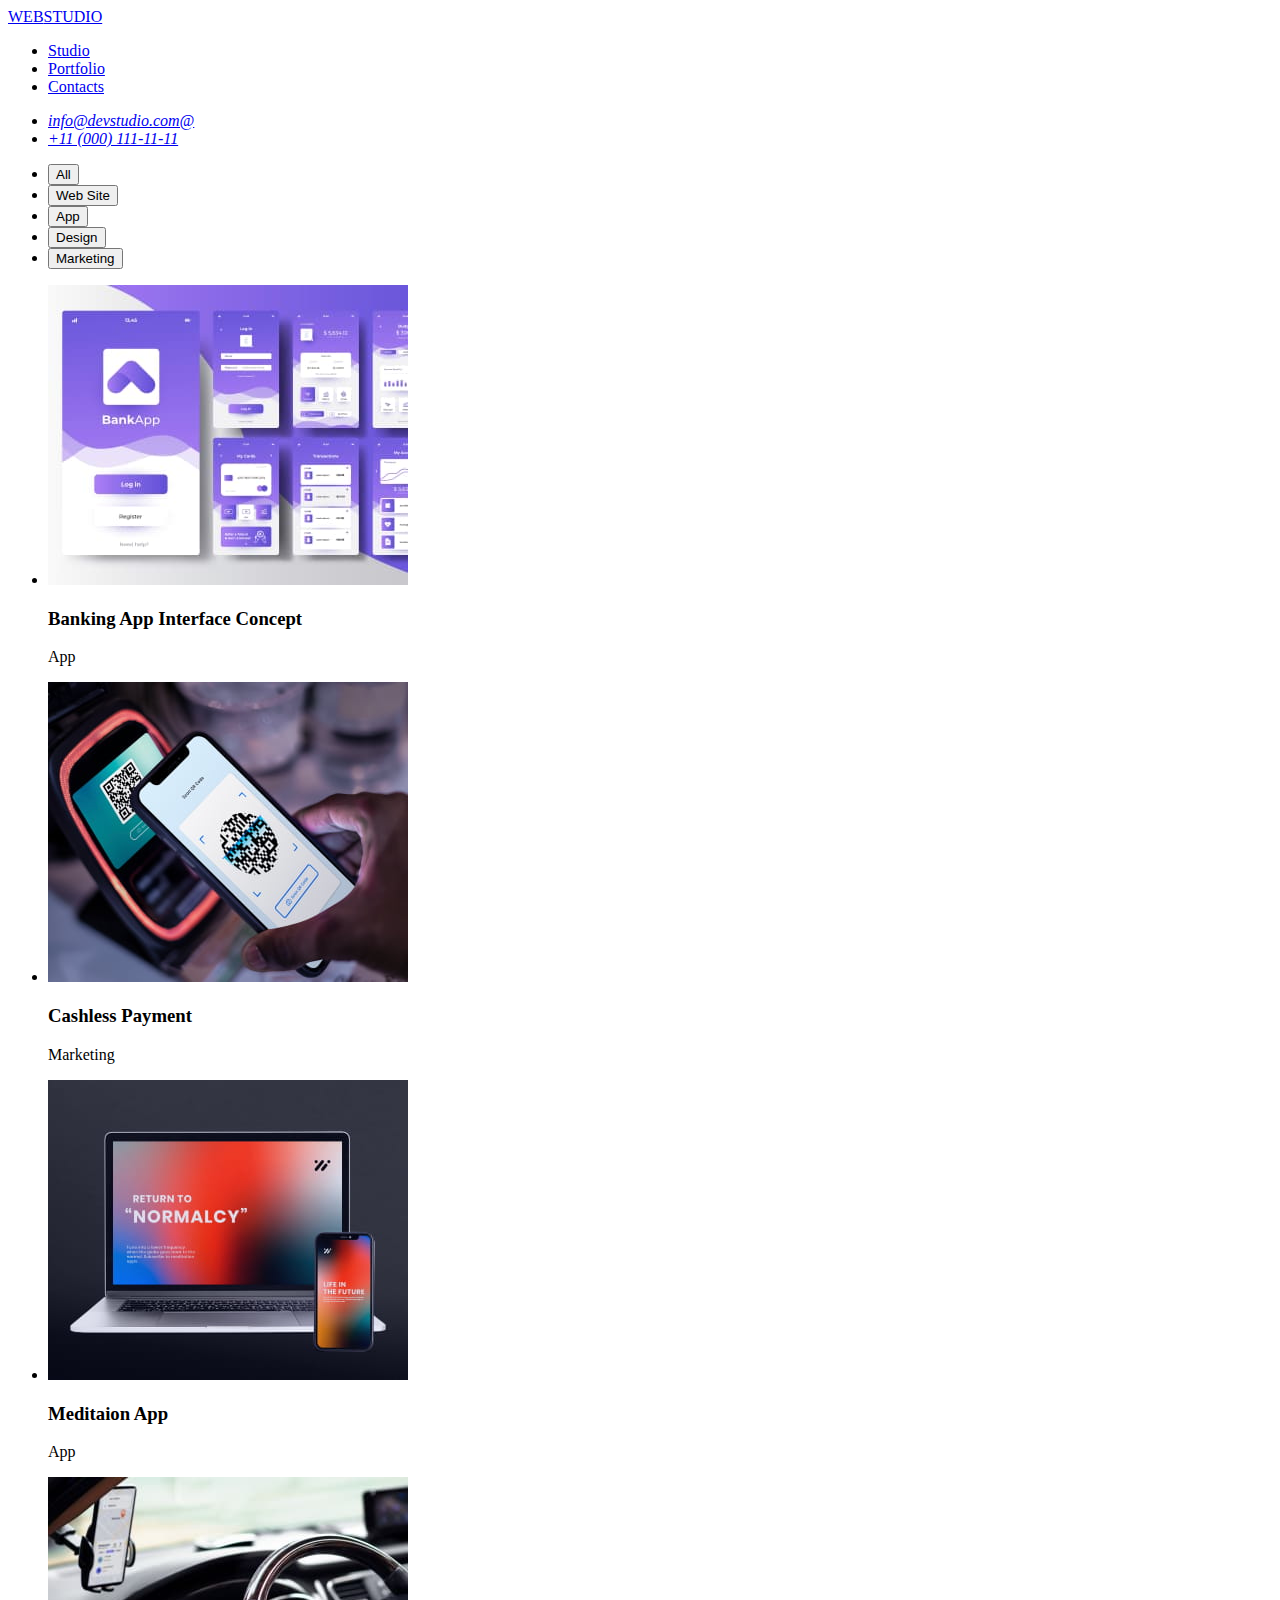
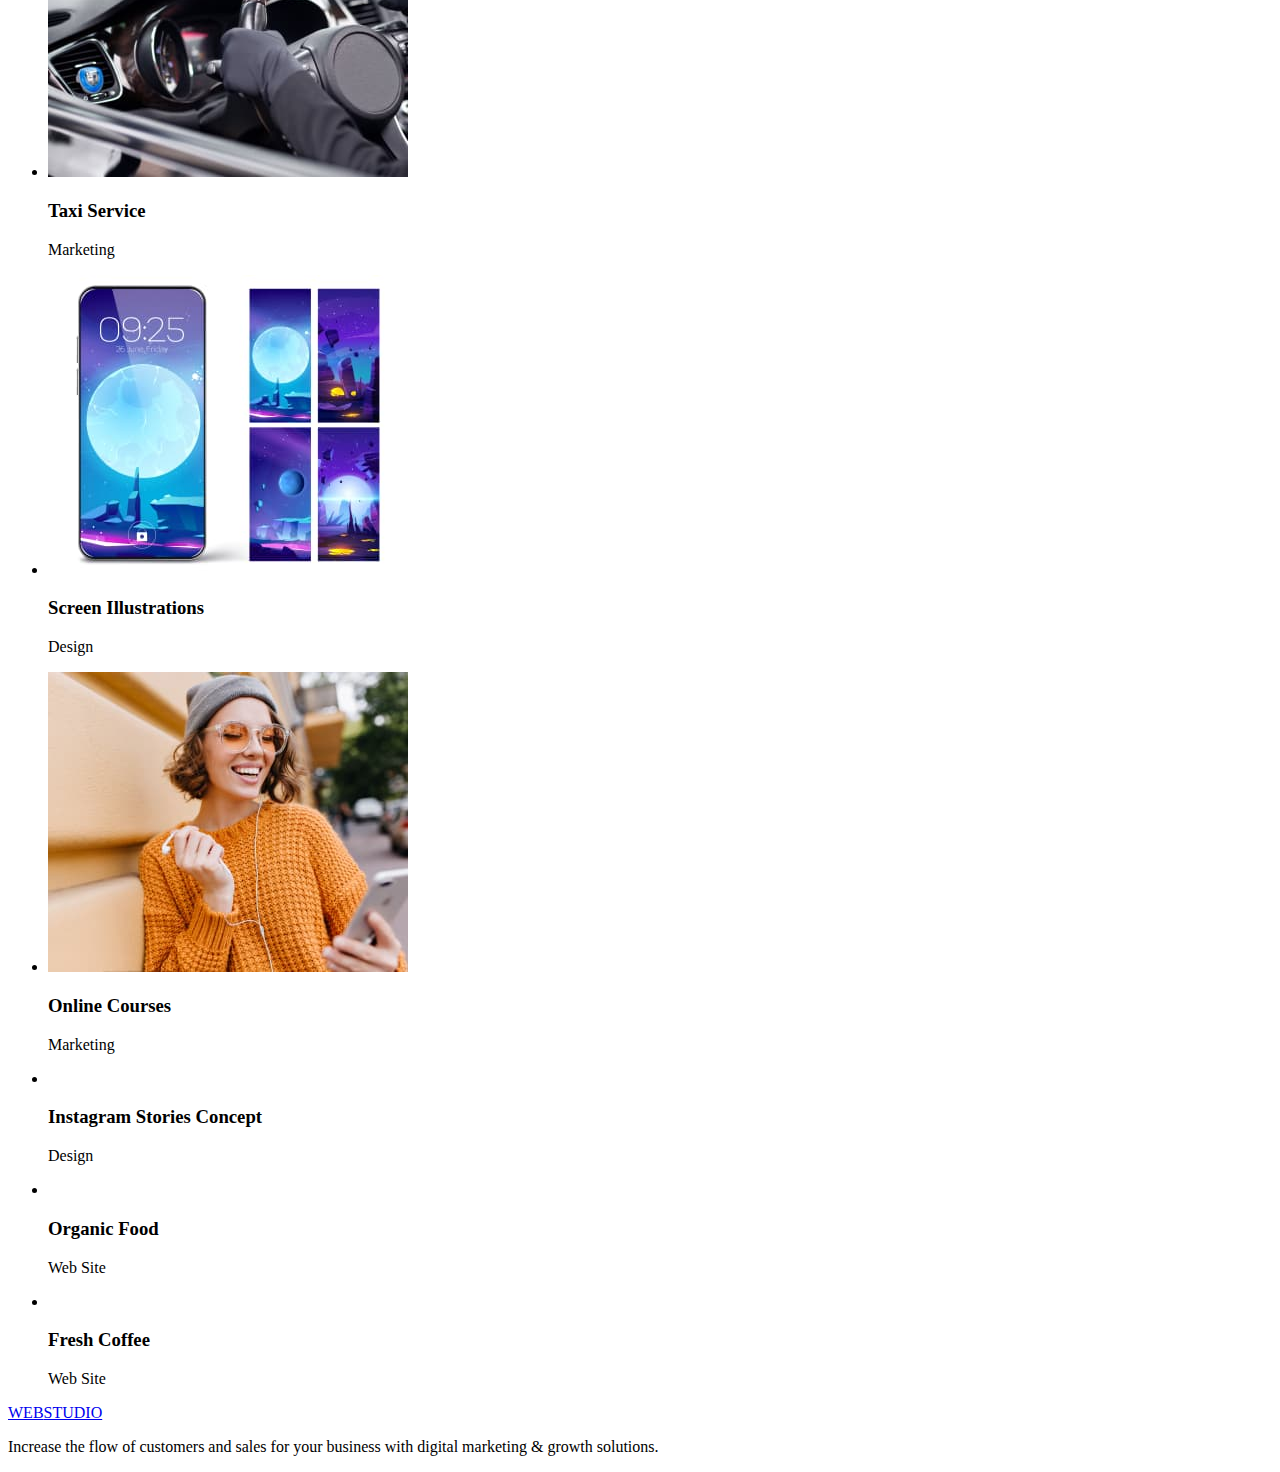
==== portfolio.html @ d79dc253 "Create portfolio.html" ====
<!DOCTYPE html>
<html lang="en">
<head>
    <meta charset="UTF-8">
    <meta http-equiv="X-UA-Compatible" content="IE=edge">
    <meta name="viewport" content="width=device-width, initial-scale=1.0">
    <title>Portfolio</title>
</head>
<body>
    <header>
        <a href="./index.html"><span>WEB</span>STUDIO</a>
        <nav>
          <ul>
            <li>
              <a href="#">Studio</a>
            </li>
            <li>
              <a href="#">Portfolio</a>
            </li>
            <li>
              <a href="#">Contacts</a>
            </li>
          </ul>
        </nav>
        <address>
          <ul>
            <li>
              <a href="mailto:info@devstudio.com@">info@devstudio.com@</a>
            </li>
            <li>
              <a href="tel:110001111111">+11 (000) 111-11-11</a>
            </li>
          </ul>
        </address>
    </header>
    <!--Section-btn-Active-->
    <section>
        <h1 hidden>Filter btn Active</h1>
        <ul>
            <li>
                <button type="button">All</button>
            </li>
            <li>
                <button type="button">Web Site</button>   
            </li>
            <li>
                <button type="button">App</button>
            </li>
            <li>
                <button type="button">Design</button>
            </li>
            <li>
                <button type="button">Marketing</button>
            </li>
        </ul>
    </section>
    <!--Section-Rows-img-->
    <section>
        <ul>
            <li>
                <img src="./images/rows-img/banking-app.jpg" alt="">
                <h3>Banking App Interface Concept</h3>
                <p>App</p>
            </li>
            <li>
                <img src="./images/rows-img/cashless-payment.jpg" alt="">
                <h3>Cashless Payment</h3>
                <p>Marketing</p>
            </li>
            <li>
                <img src="./images/rows-img/meditaion-app.jpg" alt="">
                <h3>Meditaion App</h3>
                <p>App</p>
            </li>
            <li>
                <img src="./images/rows-img/taxi-service.jpg" alt="">
                <h3>Taxi Service</h3>
                <p>Marketing</p>
            </li>
            <li>
                <img src="./images/rows-img/screen-illustrations.jpg" alt="">
                <h3>Screen Illustrations</h3>
                <p>Design</p>
            </li>
            <li>
                <img src="./images/rows-img/online-courses.jpg" alt="">
                <h3>Online Courses</h3>
                <p>Marketing</p>
            </li>
            <li>
                <img src="" alt="">
                <h3>Instagram Stories Concept</h3>
                <p>Design</p>
            </li>
            <li>
                <img src="" alt="">
                <h3>Organic Food</h3>
                <p>Web Site</p>
            </li>
            <li>
                <img src="" alt="">
                <h3>Fresh Coffee</h3>
                <p>Web Site</p>
            </li>
        </ul>
    </section>
    <footer>
        <a href="#"><span>WEB</span>STUDIO</a>
        <p>Increase the flow of customers and sales for your business with digital marketing & growth solutions.  </p>
    </footer>
</body>
</html>
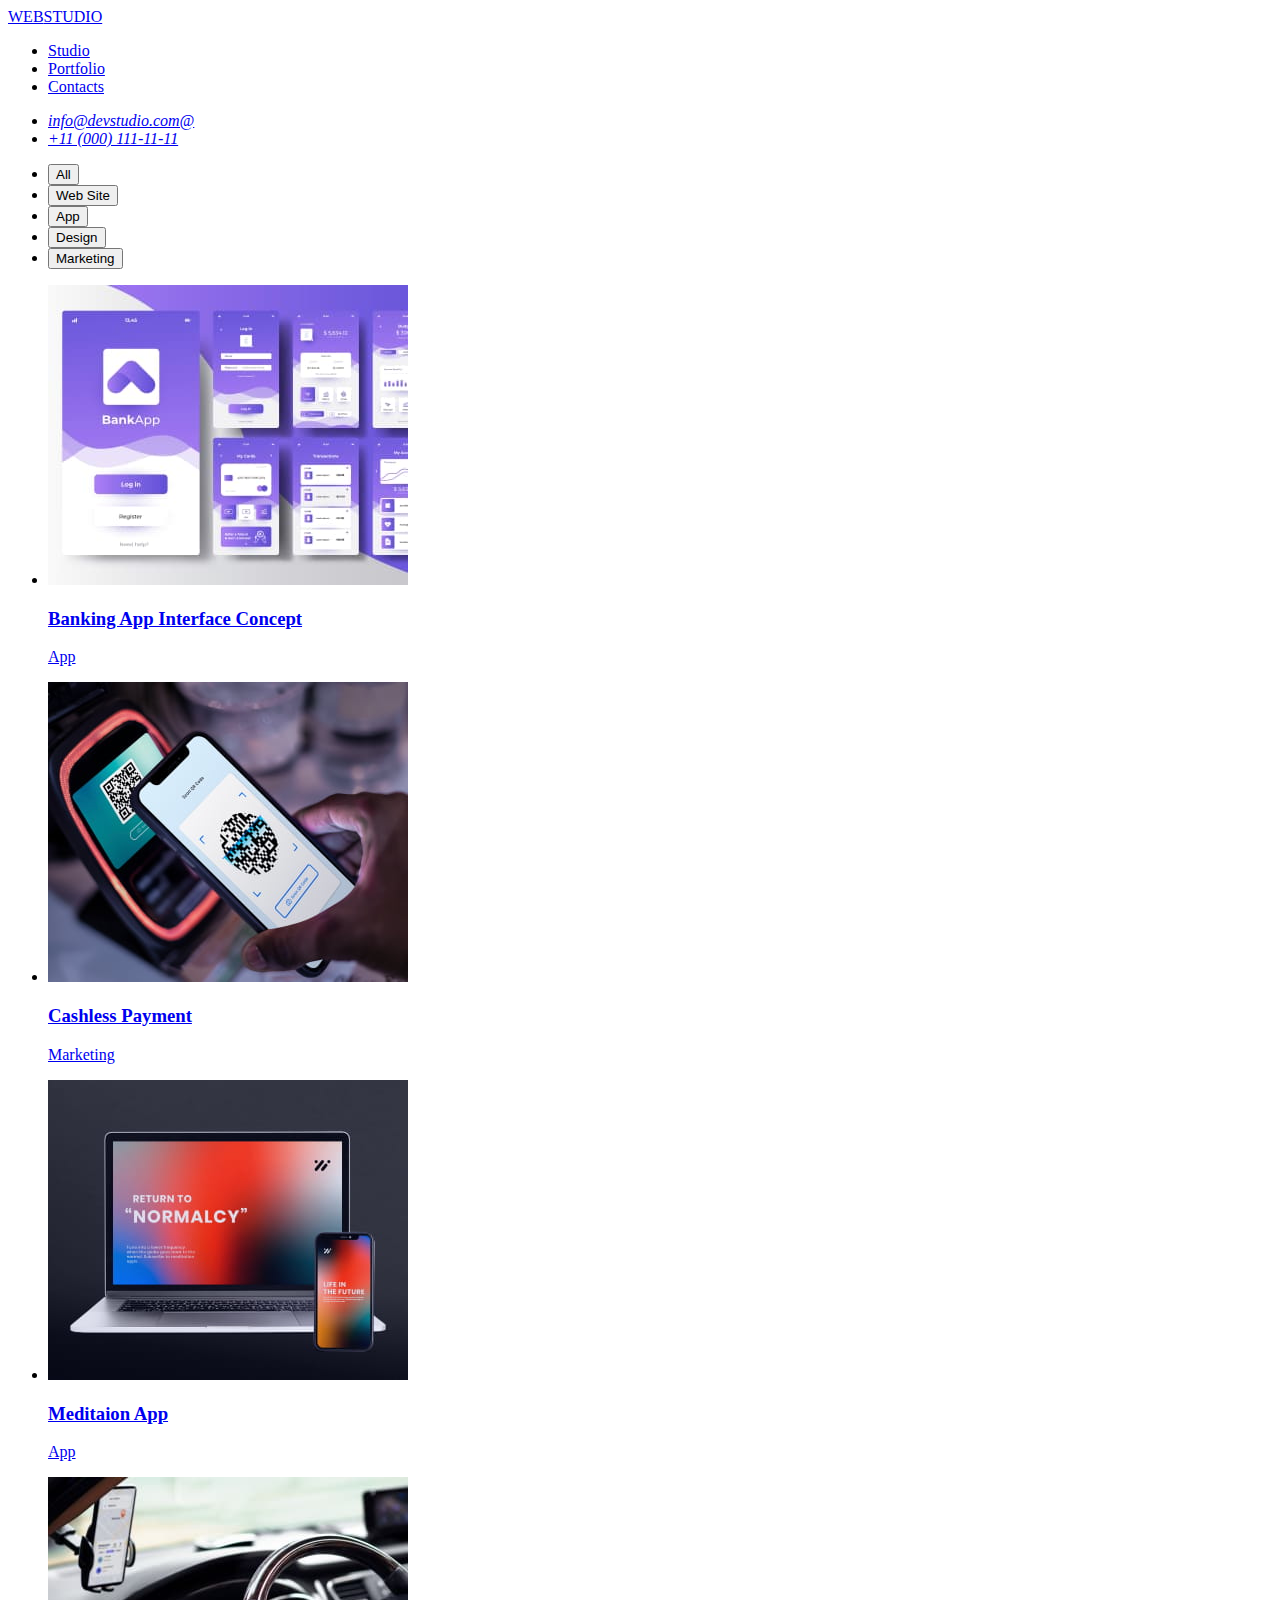
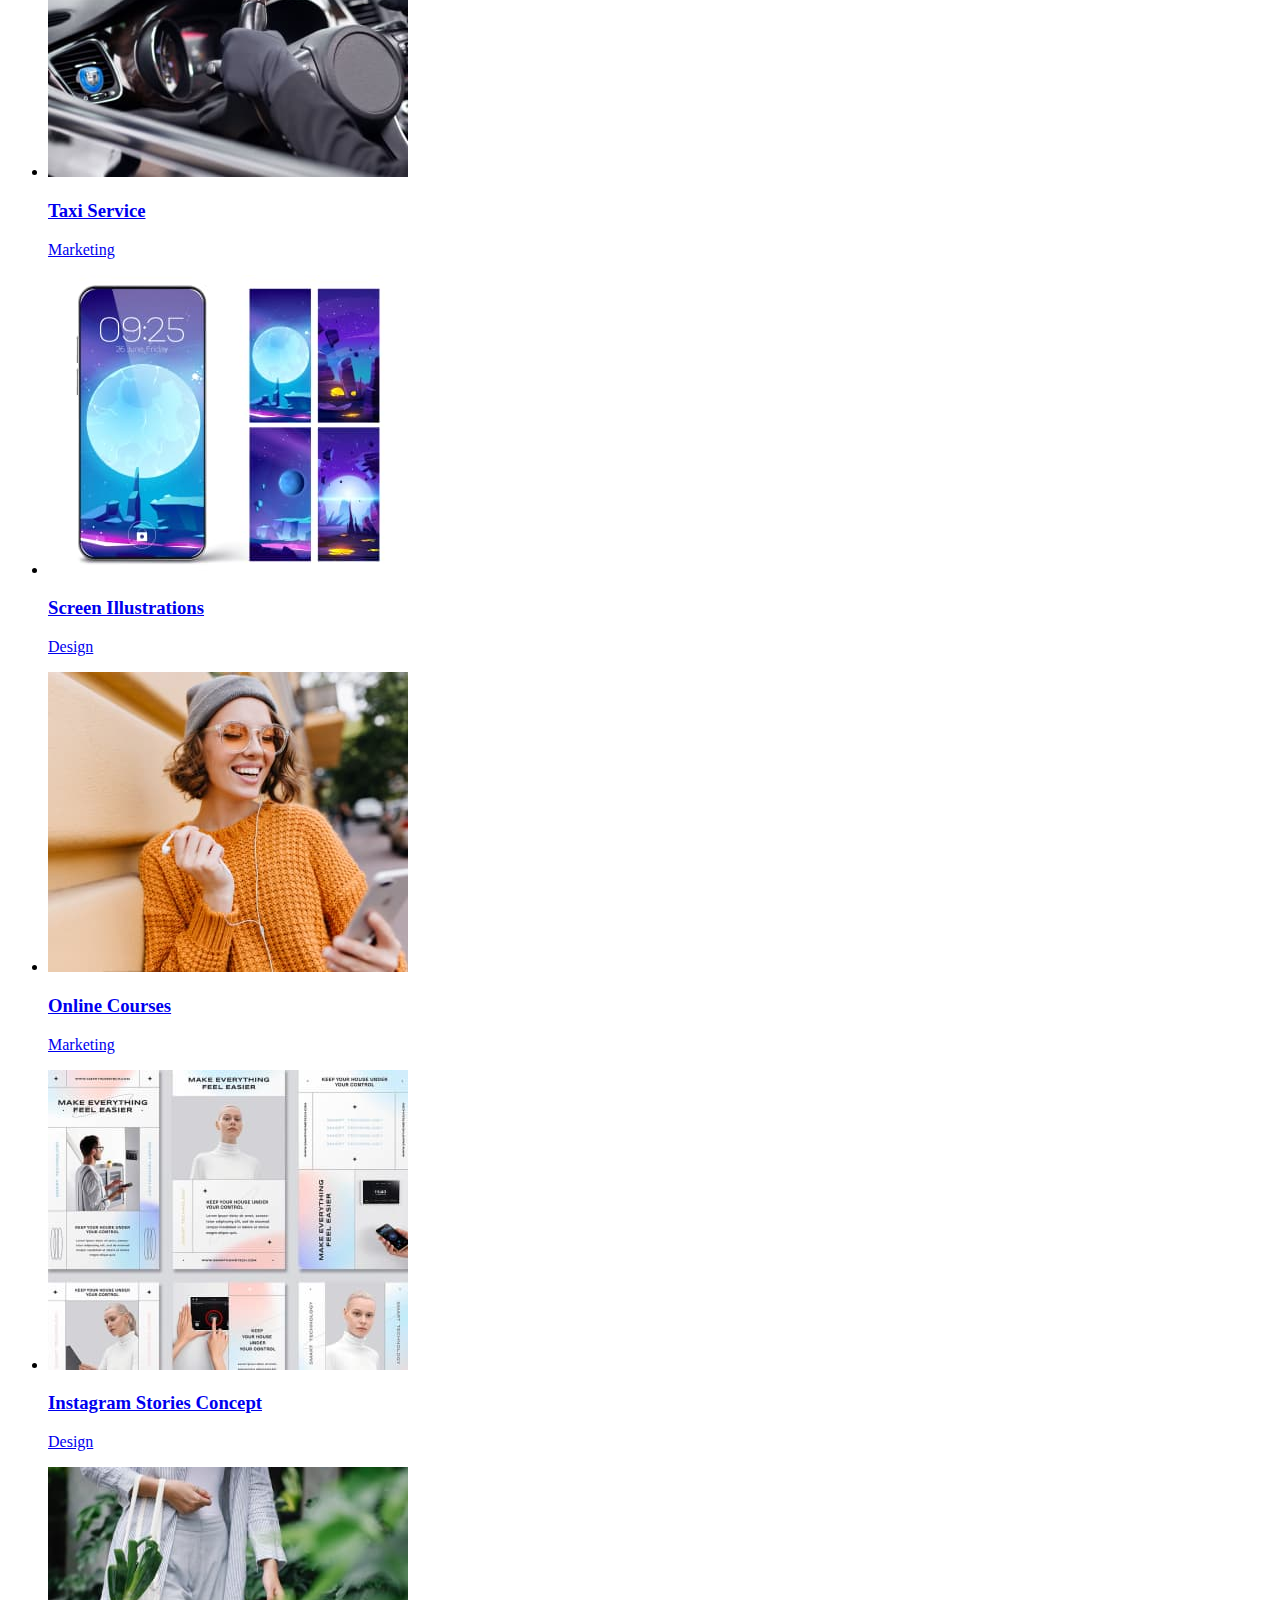
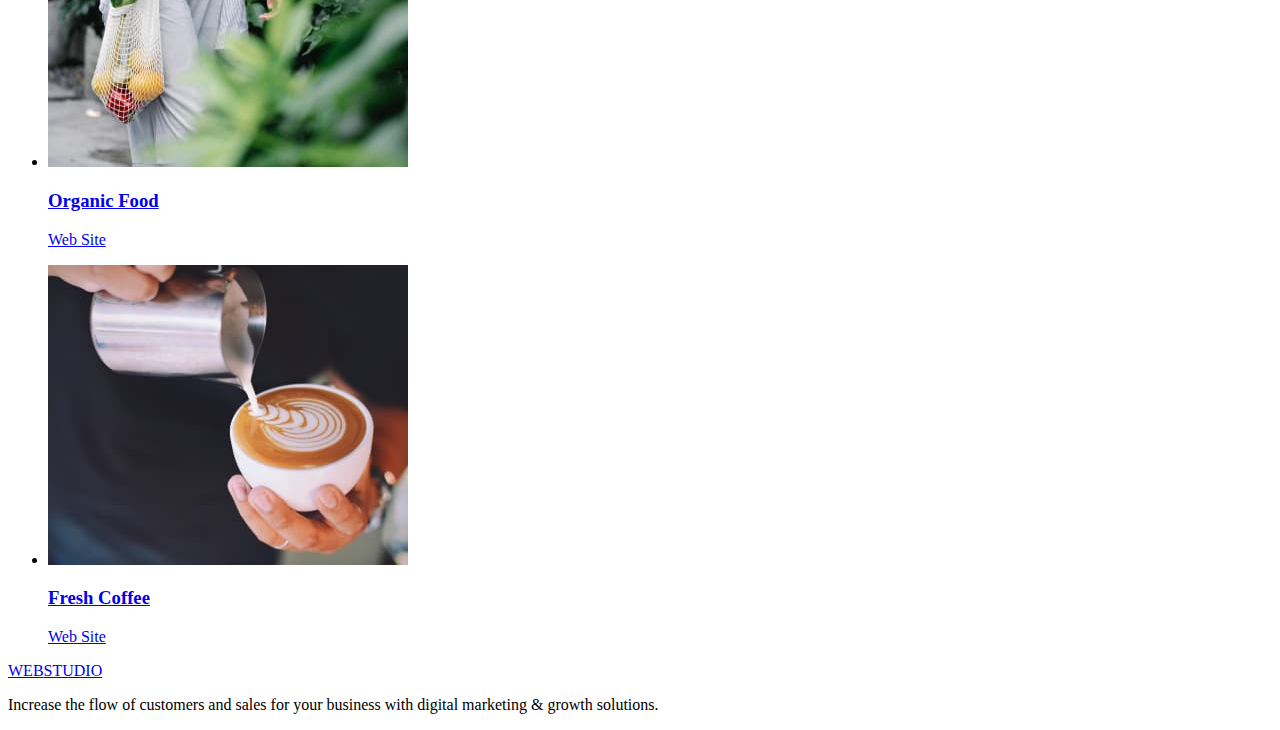
==== commit 557396b4: "portfolio update" ====
--- a/portfolio.html
+++ b/portfolio.html
@@ -58,49 +58,67 @@
     <section>
         <ul>
             <li>
-                <img src="./images/rows-img/banking-app.jpg" alt="">
-                <h3>Banking App Interface Concept</h3>
-                <p>App</p>
+                <a href="#">
+                    <img src="./images/rows-img/banking-app.jpg" alt="">
+                    <h3>Banking App Interface Concept</h3>
+                    <p>App</p>
+                </a>
             </li>
             <li>
-                <img src="./images/rows-img/cashless-payment.jpg" alt="">
-                <h3>Cashless Payment</h3>
-                <p>Marketing</p>
+                <a href="#">
+                    <img src="./images/rows-img/cashless-payment.jpg" alt="">
+                    <h3>Cashless Payment</h3>
+                    <p>Marketing</p>
+                </a>
             </li>
             <li>
-                <img src="./images/rows-img/meditaion-app.jpg" alt="">
-                <h3>Meditaion App</h3>
-                <p>App</p>
+                <a href="#">
+                    <img src="./images/rows-img/meditaion-app.jpg" alt="">
+                    <h3>Meditaion App</h3>
+                    <p>App</p>
+                </a>
             </li>
             <li>
-                <img src="./images/rows-img/taxi-service.jpg" alt="">
-                <h3>Taxi Service</h3>
-                <p>Marketing</p>
+                <a href="#">
+                    <img src="./images/rows-img/taxi-service.jpg" alt="">
+                    <h3>Taxi Service</h3>
+                    <p>Marketing</p>
+                </a>
             </li>
             <li>
-                <img src="./images/rows-img/screen-illustrations.jpg" alt="">
-                <h3>Screen Illustrations</h3>
-                <p>Design</p>
+                <a href="#">
+                    <img src="./images/rows-img/screen-illustrations.jpg" alt="">
+                    <h3>Screen Illustrations</h3>
+                    <p>Design</p>
+                </a>
             </li>
             <li>
-                <img src="./images/rows-img/online-courses.jpg" alt="">
-                <h3>Online Courses</h3>
-                <p>Marketing</p>
+                <a href="#">
+                    <img src="./images/rows-img/online-courses.jpg" alt="">
+                    <h3>Online Courses</h3>
+                    <p>Marketing</p>
+                </a>
             </li>
             <li>
-                <img src="" alt="">
-                <h3>Instagram Stories Concept</h3>
-                <p>Design</p>
+                <a href="#">
+                    <img src="./images/rows-img/instagram-stories.jpg" alt="">
+                    <h3>Instagram Stories Concept</h3>
+                    <p>Design</p>
+                </a>
             </li>
             <li>
-                <img src="" alt="">
-                <h3>Organic Food</h3>
-                <p>Web Site</p>
+                <a href="#">
+                    <img src="./images/rows-img/organic-food.jpg" alt="">
+                    <h3>Organic Food</h3>
+                    <p>Web Site</p>
+                </a>
             </li>
             <li>
-                <img src="" alt="">
-                <h3>Fresh Coffee</h3>
-                <p>Web Site</p>
+                <a href="#">
+                    <img src="./images/rows-img/fresh-coffee.jpg" alt="">
+                    <h3>Fresh Coffee</h3>
+                    <p>Web Site</p>
+                </a>
             </li>
         </ul>
     </section>
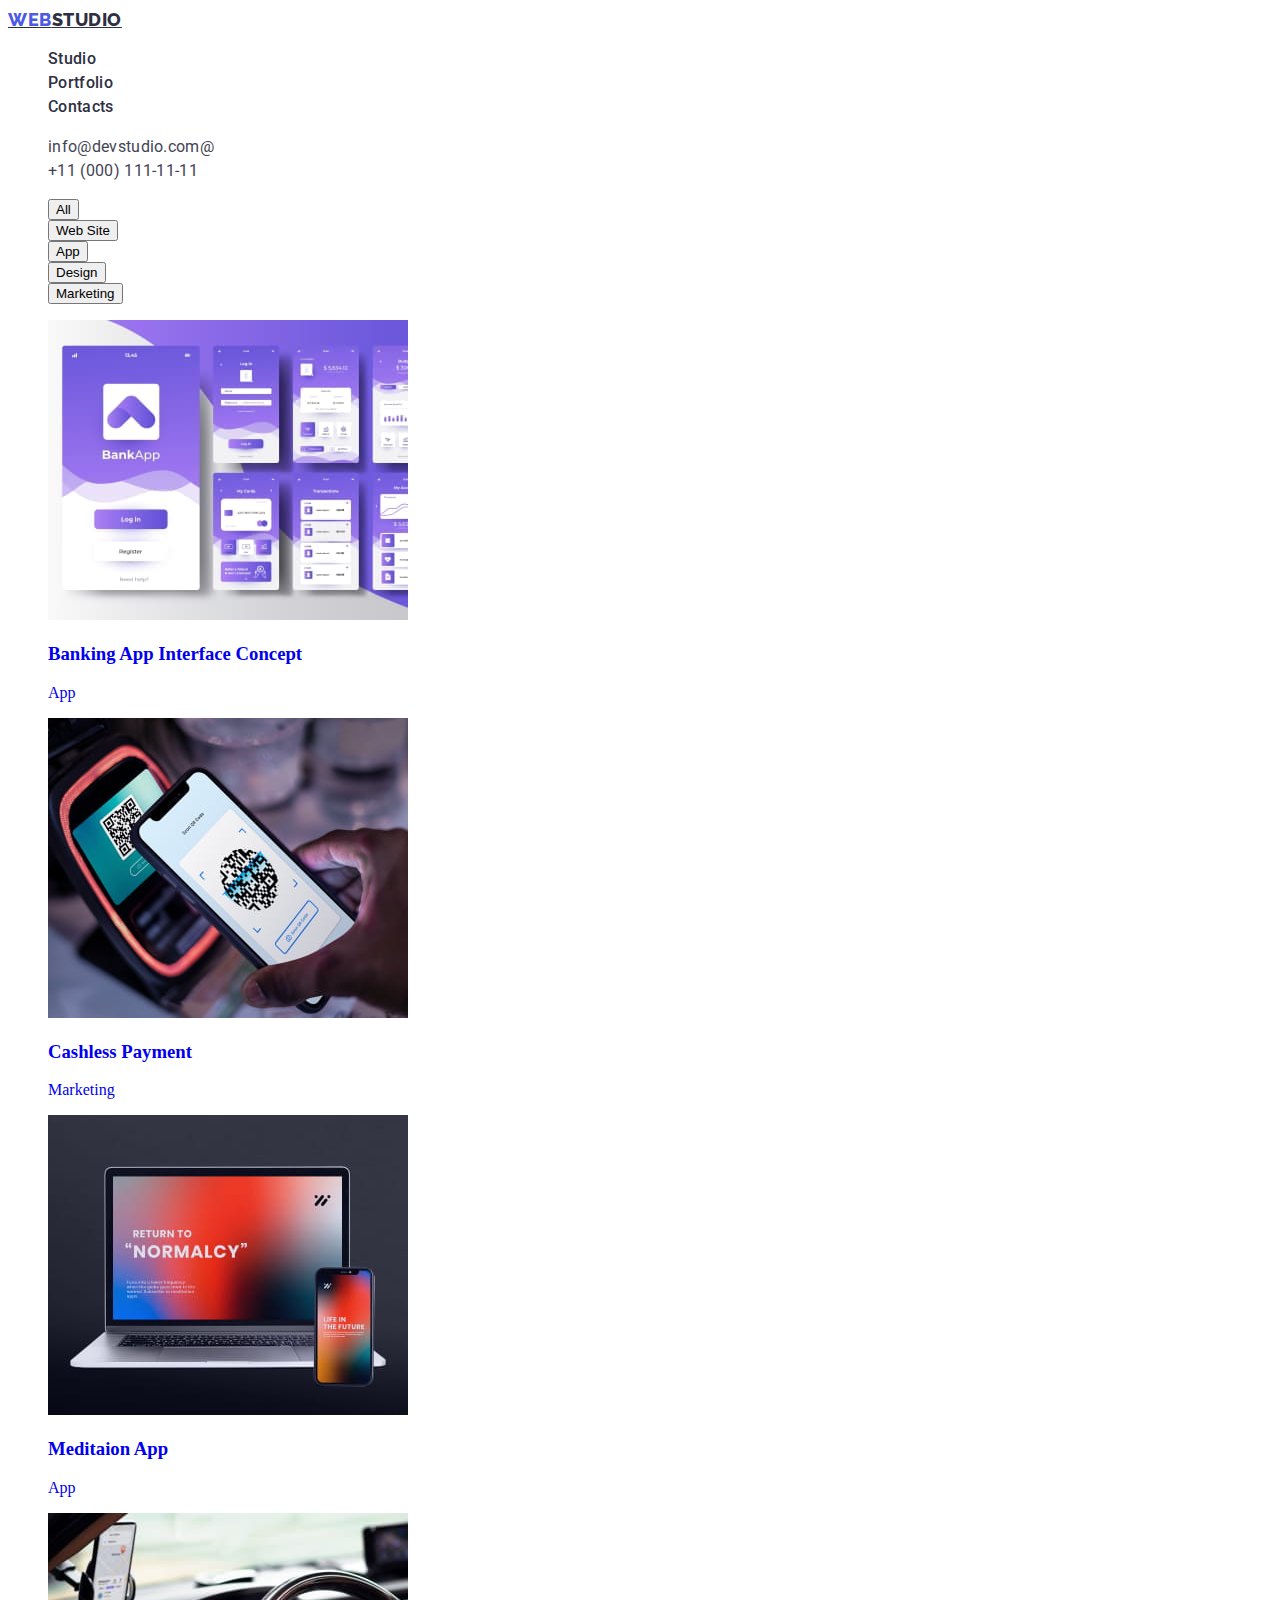
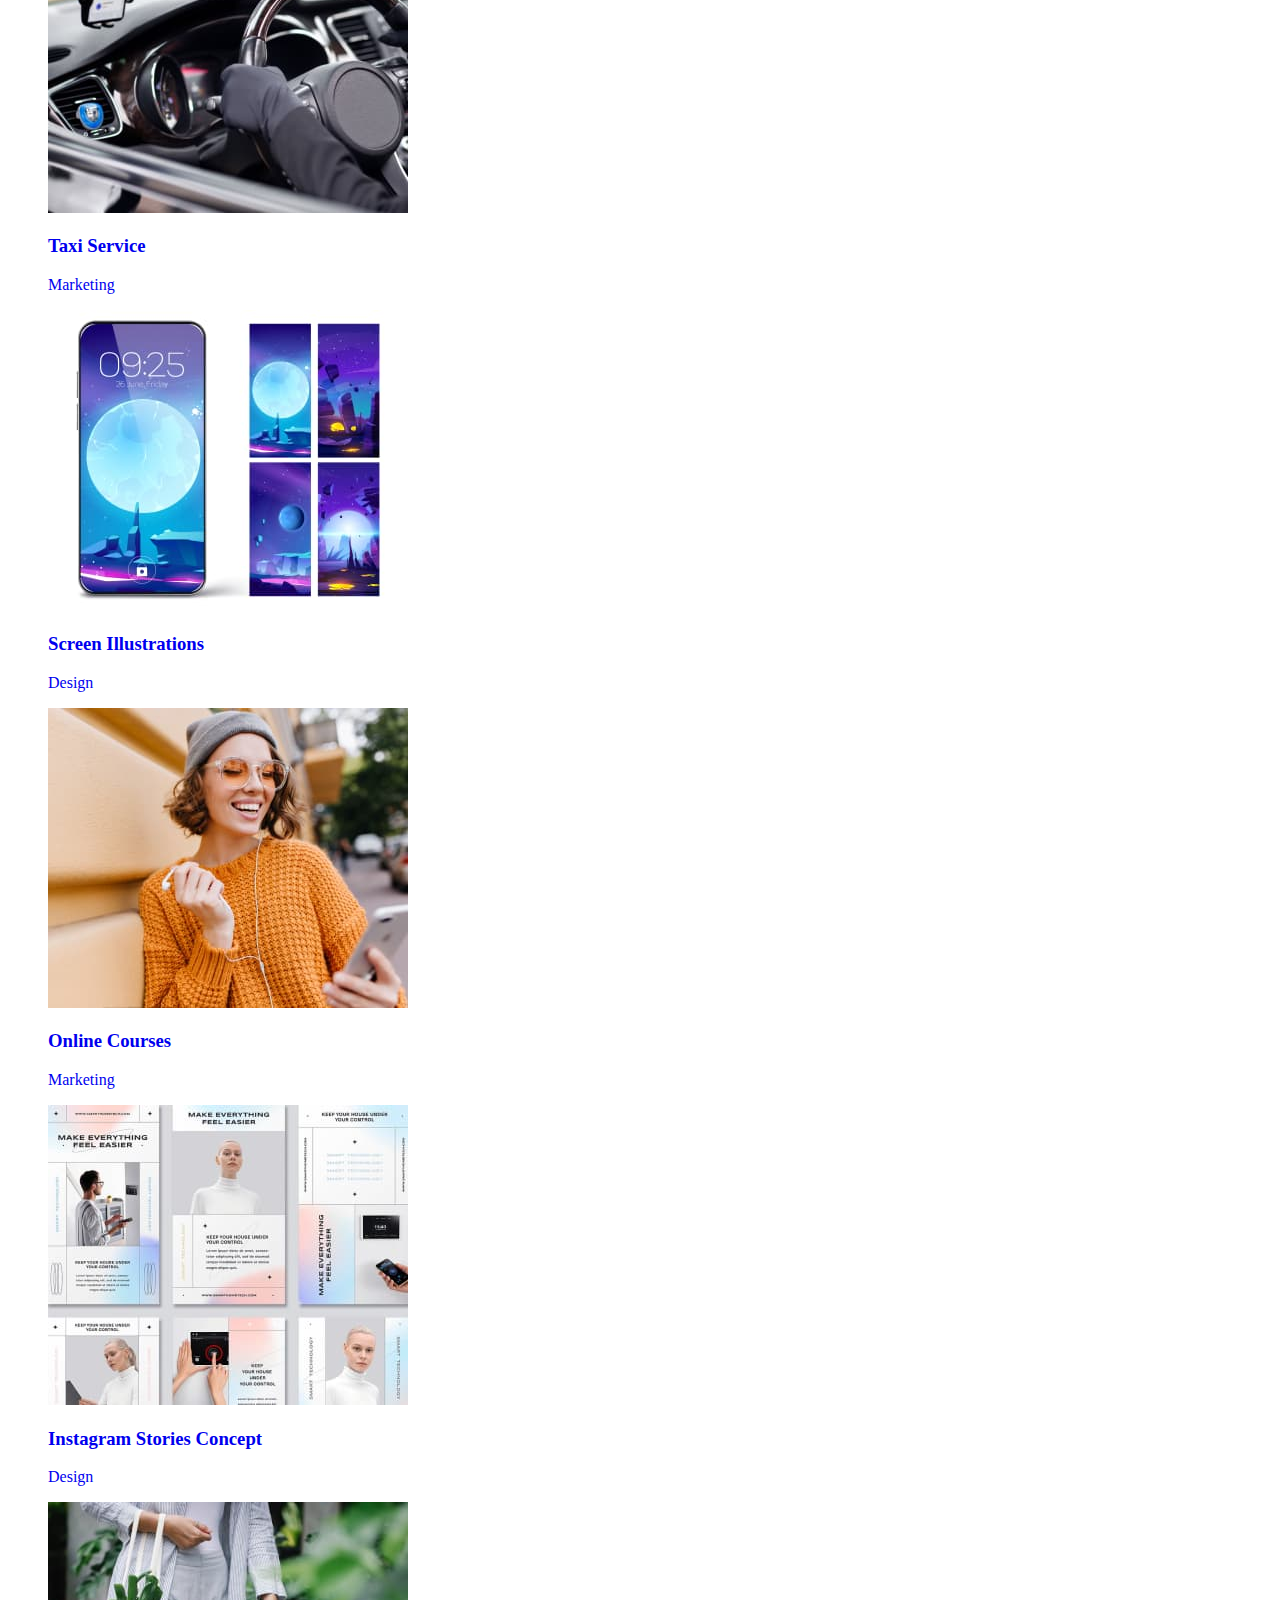
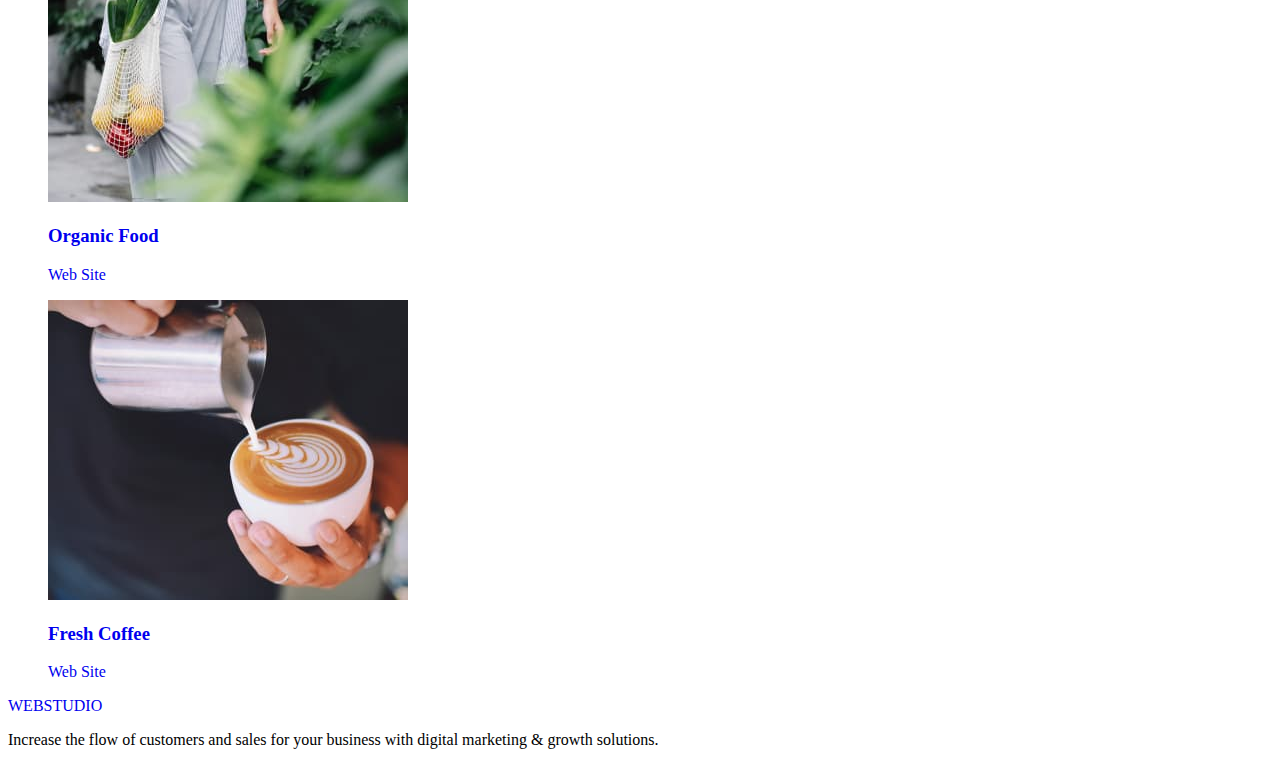
==== commit 8d03907b: "Create style.css" ====
--- a/portfolio.html
+++ b/portfolio.html
@@ -5,38 +5,43 @@
     <meta http-equiv="X-UA-Compatible" content="IE=edge">
     <meta name="viewport" content="width=device-width, initial-scale=1.0">
     <title>Portfolio</title>
+    <link rel="preconnect" href="https://fonts.googleapis.com">
+    <link rel="preconnect" href="https://fonts.gstatic.com" crossorigin>
+    <link href="https://fonts.googleapis.com/css2?family=Raleway:wght@800&family=Roboto:wght@400;500;700;900&display=swap" rel="stylesheet">
+    <link rel="stylesheet" href="./css/styles.css">
 </head>
 <body>
-    <header>
-        <a href="./index.html"><span>WEB</span>STUDIO</a>
-        <nav>
-          <ul>
-            <li>
-              <a href="#">Studio</a>
+     <!-- header -->
+    <header class="page-header">
+        <a class="logo" href="./index.html"><span class="span-logo">WEB</span>STUDIO</a>
+        <nav class="nav">
+          <ul class="menu list">
+            <li class="menu-item">
+              <a class="menu-link link" href="./index.html">Studio</a>
             </li>
-            <li>
-              <a href="#">Portfolio</a>
+            <li class="menu-item">
+              <a class="menu-link link" href="./portfolio.html">Portfolio</a>
             </li>
-            <li>
-              <a href="#">Contacts</a>
+            <li class="menu-item">
+              <a class="menu-link link" href="#">Contacts</a>
             </li>
           </ul>
         </nav>
-        <address>
-          <ul>
-            <li>
-              <a href="mailto:info@devstudio.com@">info@devstudio.com@</a>
-            </li>
-            <li>
-              <a href="tel:110001111111">+11 (000) 111-11-11</a>
-            </li>
+        <address class="address">
+            <ul class="contacts-list list">
+                <li class="contacts-item">
+                  <a class="contact-phone-number link" href="mailto:info@devstudio.com@">info@devstudio.com@</a>
+                </li>
+                <li class="contacts-item">
+                  <a class="contact-email-adress link" href="tel:110001111111">+11 (000) 111-11-11</a>
+                </li>
           </ul>
         </address>
     </header>
     <!--Section-btn-Active-->
     <section>
         <h1 hidden>Filter btn Active</h1>
-        <ul>
+        <ul class="list">
             <li>
                 <button type="button">All</button>
             </li>
@@ -56,65 +61,65 @@
     </section>
     <!--Section-Rows-img-->
     <section>
-        <ul>
+        <ul class="list">
             <li>
-                <a href="#">
+                <a class="link" href="#">
                     <img src="./images/rows-img/banking-app.jpg" alt="">
                     <h3>Banking App Interface Concept</h3>
                     <p>App</p>
                 </a>
             </li>
             <li>
-                <a href="#">
+                <a class="link" href="#">
                     <img src="./images/rows-img/cashless-payment.jpg" alt="">
                     <h3>Cashless Payment</h3>
                     <p>Marketing</p>
                 </a>
             </li>
             <li>
-                <a href="#">
+                <a class="link" href="#">
                     <img src="./images/rows-img/meditaion-app.jpg" alt="">
                     <h3>Meditaion App</h3>
                     <p>App</p>
                 </a>
             </li>
             <li>
-                <a href="#">
+                <a class="link" href="#">
                     <img src="./images/rows-img/taxi-service.jpg" alt="">
                     <h3>Taxi Service</h3>
                     <p>Marketing</p>
                 </a>
             </li>
             <li>
-                <a href="#">
+                <a class="link" href="#">
                     <img src="./images/rows-img/screen-illustrations.jpg" alt="">
                     <h3>Screen Illustrations</h3>
                     <p>Design</p>
                 </a>
             </li>
             <li>
-                <a href="#">
+                <a class="link" href="#">
                     <img src="./images/rows-img/online-courses.jpg" alt="">
                     <h3>Online Courses</h3>
                     <p>Marketing</p>
                 </a>
             </li>
             <li>
-                <a href="#">
+                <a class="link" href="#">
                     <img src="./images/rows-img/instagram-stories.jpg" alt="">
                     <h3>Instagram Stories Concept</h3>
                     <p>Design</p>
                 </a>
             </li>
             <li>
-                <a href="#">
+                <a class="link" href="#">
                     <img src="./images/rows-img/organic-food.jpg" alt="">
                     <h3>Organic Food</h3>
                     <p>Web Site</p>
                 </a>
             </li>
             <li>
-                <a href="#">
+                <a class="link" href="#">
                     <img src="./images/rows-img/fresh-coffee.jpg" alt="">
                     <h3>Fresh Coffee</h3>
                     <p>Web Site</p>
@@ -123,7 +128,7 @@
         </ul>
     </section>
     <footer>
-        <a href="#"><span>WEB</span>STUDIO</a>
+        <a class="link" href="#"><span>WEB</span>STUDIO</a>
         <p>Increase the flow of customers and sales for your business with digital marketing & growth solutions.  </p>
     </footer>
 </body>
--- a/css/styles.css
+++ b/css/styles.css
@@ -0,0 +1,58 @@
+.list {
+    list-style: none;
+}
+.link {
+    text-decoration: none;
+}
+ 
+.logo {
+    font-family: 'Raleway', sans-serif;
+    font-weight: 800;
+    font-size: 18px;
+    line-height: 1.3;
+    letter-spacing: 0.03em;
+    color: #2E2F42;
+}
+.span-logo {
+    color: #4D5AE5;
+}
+.menu-link {
+    font-family: 'Roboto', sans-serif;
+    font-weight: 500;
+    font-size: 16px;
+    line-height: 1.5;
+    letter-spacing: 0.02em;
+    color: #2E2F42;
+}
+.menu-link:hover,
+.menu-link:focus {
+    color: #404BBF;
+}
+/* contacts-number*/
+.contact-phone-number {
+    font-family: 'Roboto', sans-serif;
+    font-style: normal;
+    font-weight: 400;
+    font-size: 16px;
+    line-height: 1.5;
+    letter-spacing: 0.02em;
+    color: #434455;
+}
+.contact-phone-number:hover,
+.contact-phone-number:focus {
+    color: #404BBF;
+}
+/* contacts-email */
+.contact-email-adress {
+    font-family: 'Roboto', sans-serif;
+    font-style: normal;
+    font-weight: 400;
+    font-size: 16px;
+    line-height: 1.5;
+    letter-spacing: 0.02em;
+    color: #434455;
+}
+.contact-email-adress:hover,
+.contact-email-adress:focus {
+    color: #404BBF;
+}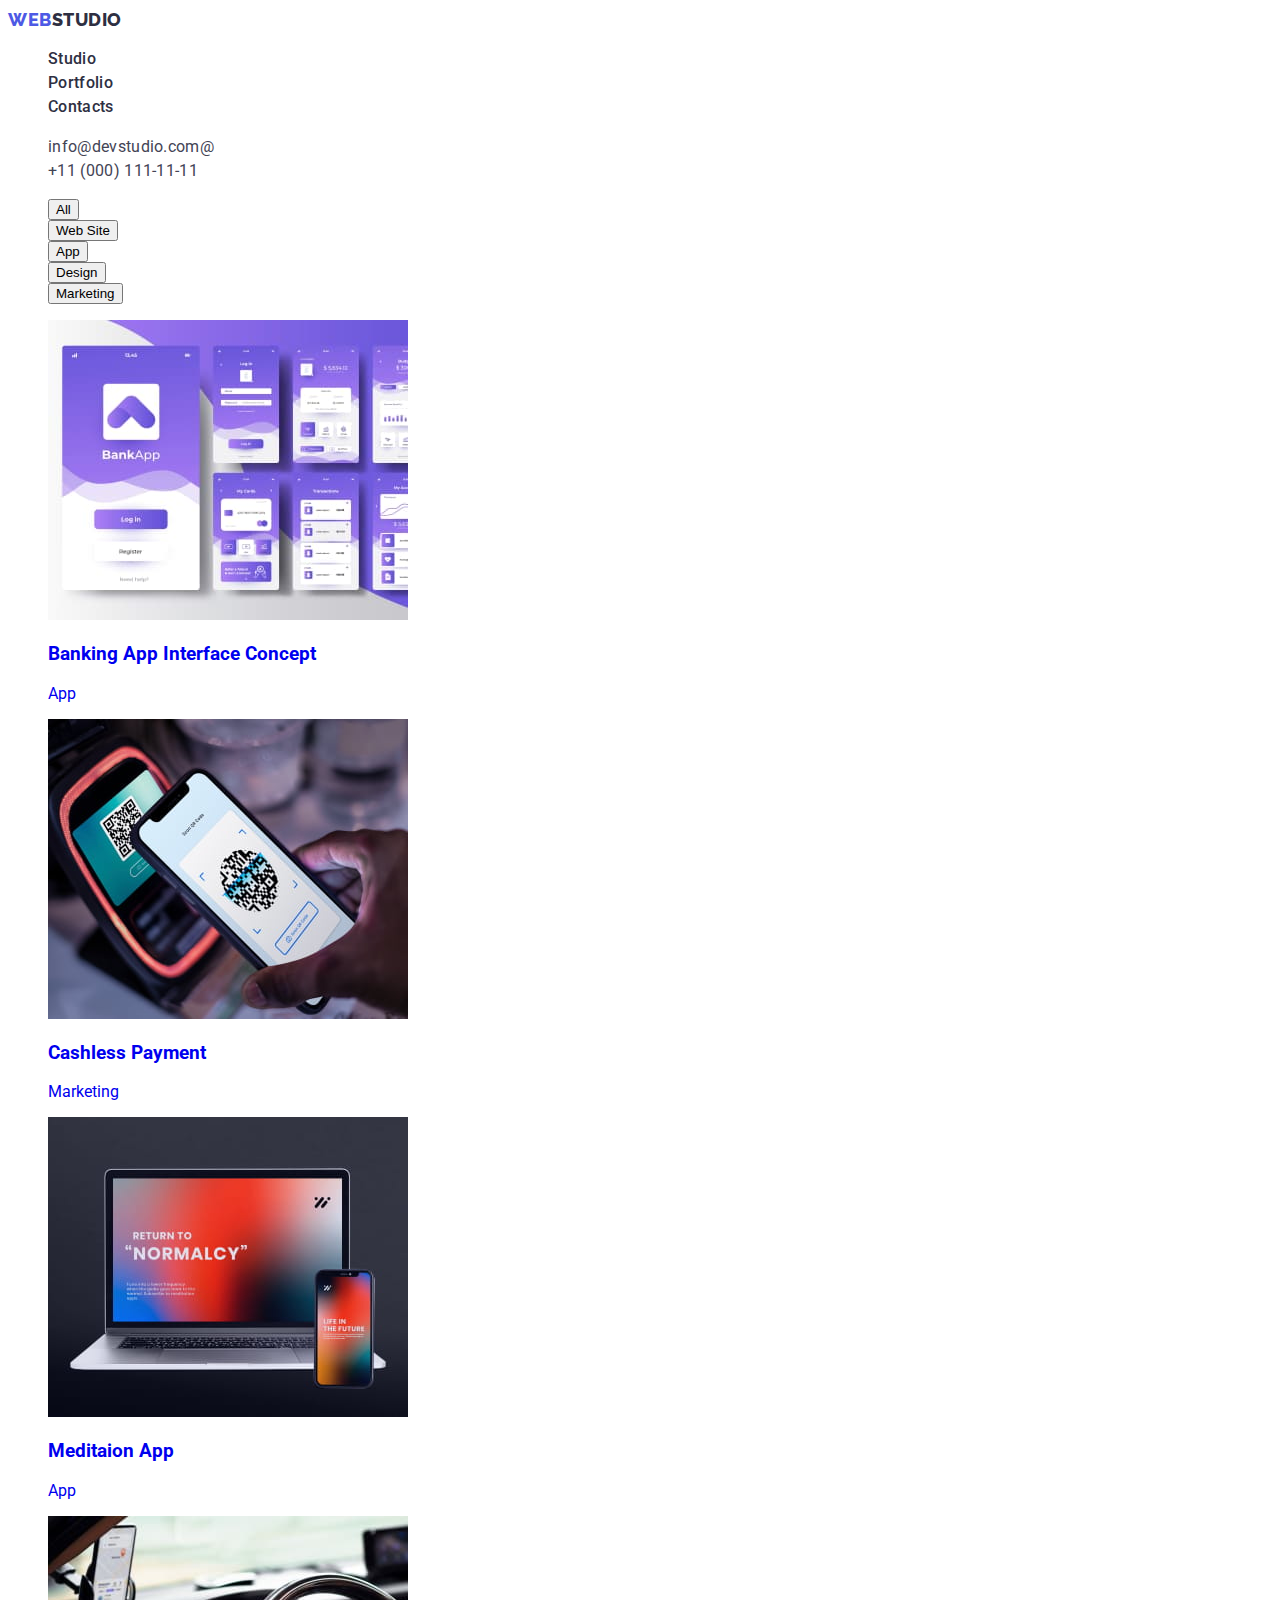
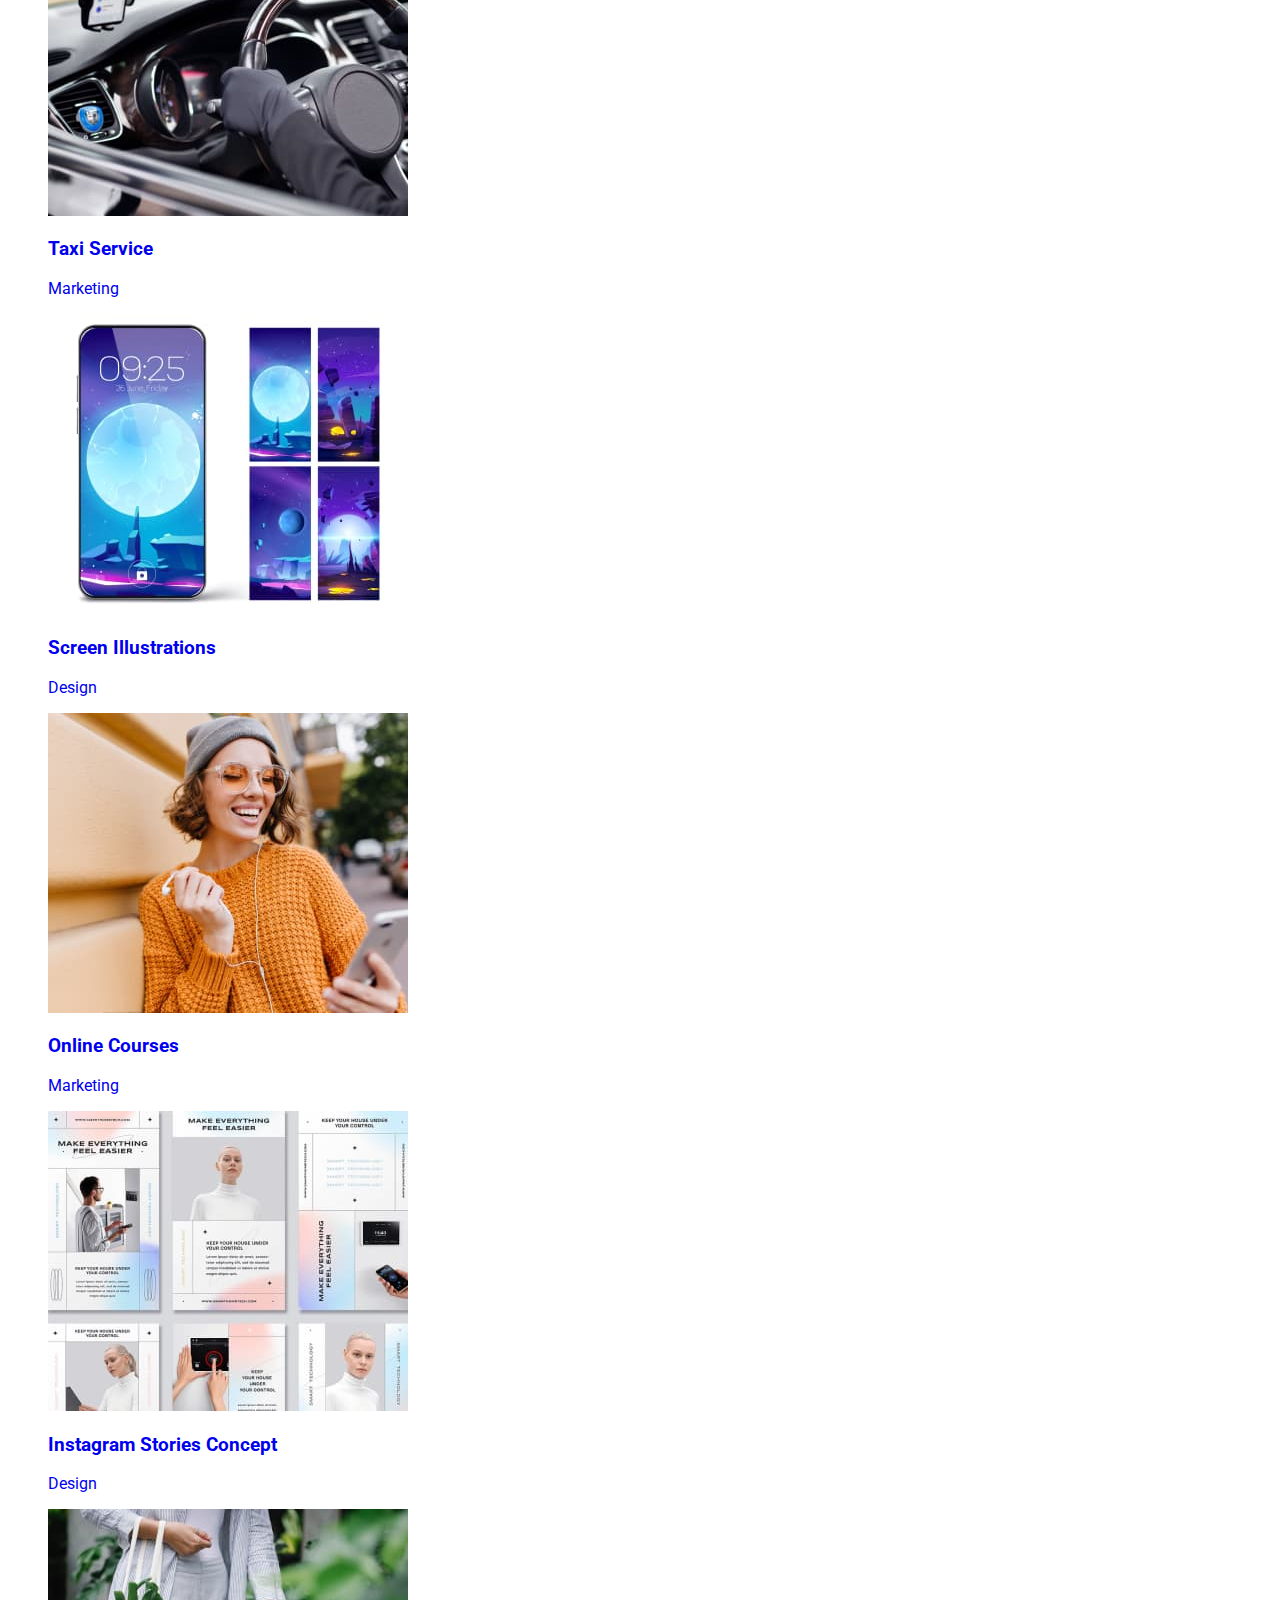
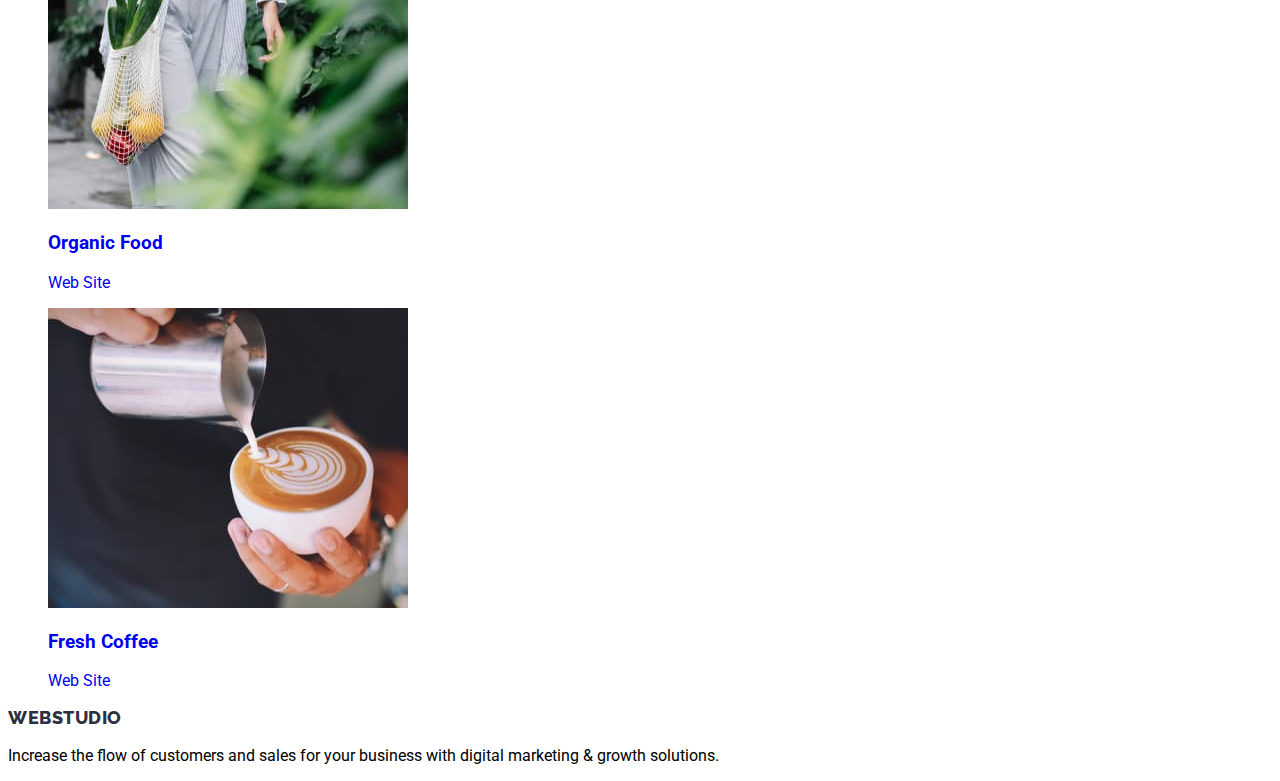
==== commit 2002d51c: "completion index.htm" ====
--- a/portfolio.html
+++ b/portfolio.html
@@ -12,8 +12,8 @@
 </head>
 <body>
      <!-- header -->
-    <header class="page-header">
-        <a class="logo" href="./index.html"><span class="span-logo">WEB</span>STUDIO</a>
+     <header class="page-header">
+        <a class="logo link" href="./index.html"><span class="span-logo">WEB</span>STUDIO</a>
         <nav class="nav">
           <ul class="menu list">
             <li class="menu-item">
@@ -40,7 +40,7 @@
     </header>
     <!--Section-btn-Active-->
     <section>
-        <h1 hidden>Filter btn Active</h1>
+        <h1 class="visually-hidden">Filter btn Active</h1>
         <ul class="list">
             <li>
                 <button type="button">All</button>
@@ -128,7 +128,7 @@
         </ul>
     </section>
     <footer>
-        <a class="link" href="#"><span>WEB</span>STUDIO</a>
+        <a class="logo link" href="./index.html"><span>WEB</span>STUDIO</a>
         <p>Increase the flow of customers and sales for your business with digital marketing & growth solutions.  </p>
     </footer>
 </body>
--- a/css/styles.css
+++ b/css/styles.css
@@ -4,20 +4,39 @@
 .link {
     text-decoration: none;
 }
- 
+body {
+    font-family: 'Roboto', sans-serif;
+}
+.visually-hidden {
+    position: absolute;
+    width: 1px;
+    height: 1px;
+    margin: -1px;
+    border: 0;
+    padding: 0;
+    
+    white-space: nowrap;
+    clip-path: inset(100%);
+    clip: rect(0 0 0 0);
+    overflow: hidden;
+}
+/* header-section */
+ /* logo */
 .logo {
     font-family: 'Raleway', sans-serif;
     font-weight: 800;
     font-size: 18px;
     line-height: 1.3;
     letter-spacing: 0.03em;
+    text-transform: uppercase;
     color: #2E2F42;
 }
 .span-logo {
     color: #4D5AE5;
 }
+
+/* navigation-menu */
 .menu-link {
-    font-family: 'Roboto', sans-serif;
     font-weight: 500;
     font-size: 16px;
     line-height: 1.5;
@@ -28,9 +47,9 @@
 .menu-link:focus {
     color: #404BBF;
 }
+
 /* contacts-number*/
 .contact-phone-number {
-    font-family: 'Roboto', sans-serif;
     font-style: normal;
     font-weight: 400;
     font-size: 16px;
@@ -42,9 +61,9 @@
 .contact-phone-number:focus {
     color: #404BBF;
 }
+
 /* contacts-email */
 .contact-email-adress {
-    font-family: 'Roboto', sans-serif;
     font-style: normal;
     font-weight: 400;
     font-size: 16px;
@@ -55,4 +74,80 @@
 .contact-email-adress:hover,
 .contact-email-adress:focus {
     color: #404BBF;
+}
+
+/* hero-section */
+.hero {
+    background: #2E2F42;
+}
+.main-title {
+    font-weight: 700;
+    font-size: 56px;
+    line-height: 1.07;
+    letter-spacing: 0.02em;
+
+    color: #FFFFFF;
+
+}
+.main-button {
+    font-weight: 500;
+    font-size: 16px;
+    line-height: 1.5;
+    letter-spacing: 0.04em;
+    color: #FFFFFF;
+    
+    background: #4D5AE5;
+    border: 1px solid #000000;
+    box-shadow: 0px 4px 4px rgba(0, 0, 0, 0.15);
+    border-radius: 4px;
+    cursor: pointer;
+}
+.main-button:hover,
+.main-button:focus {
+    background: #404BBF;
+}
+
+/* goal-section */
+.goal-title {
+    font-weight: 500;
+    font-size: 20px;
+    line-height: 1.2;
+    letter-spacing: 0.02em;
+    color: #2E2F42;
+}
+.goal-text {
+    font-weight: 400;
+    font-size: 16px;
+    line-height: 1.5;
+    letter-spacing: 0.02em;
+    color: #434455;
+}
+
+/* services-section */
+.services-img {
+    width: 360px;
+    height: 300px;
+    background: linear-gradient(0deg, rgba(77, 90, 229, 0.1), rgba(77, 90, 229, 0.1)), url(2368.jpg);
+    background-blend-mode: soft-light, normal;
+    border: 1px solid #E7E9FC;
+}
+
+/* team-section */
+.team {
+    background: #F4F4FD;
+}
+.team-img {
+    background: #FFFFFF;
+}
+
+/* footer */
+.page-footer {
+    background: #2E2F42;
+    color: #F4F4FD;
+}
+.span-header-logo {
+    color: #4D5AE5;
+}
+.logo-footer-link {
+    color: #F4F4FD;
 }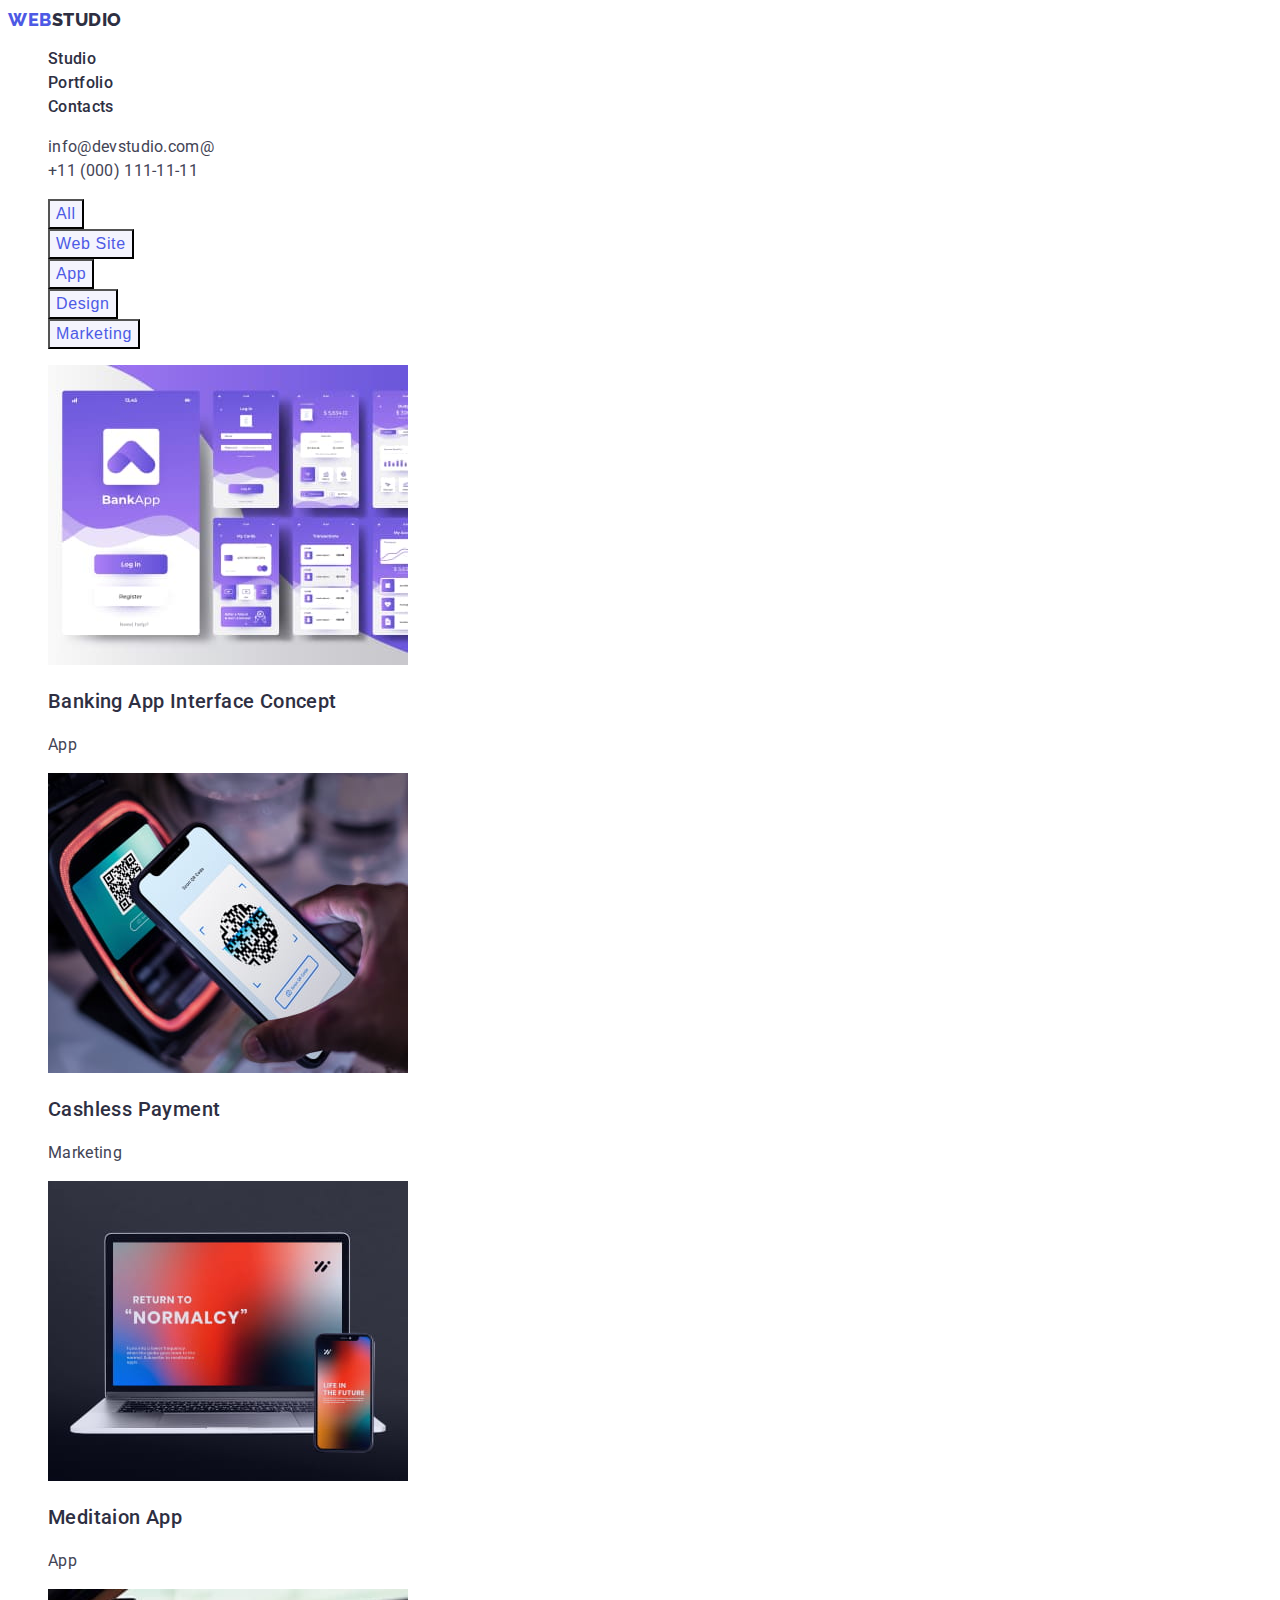
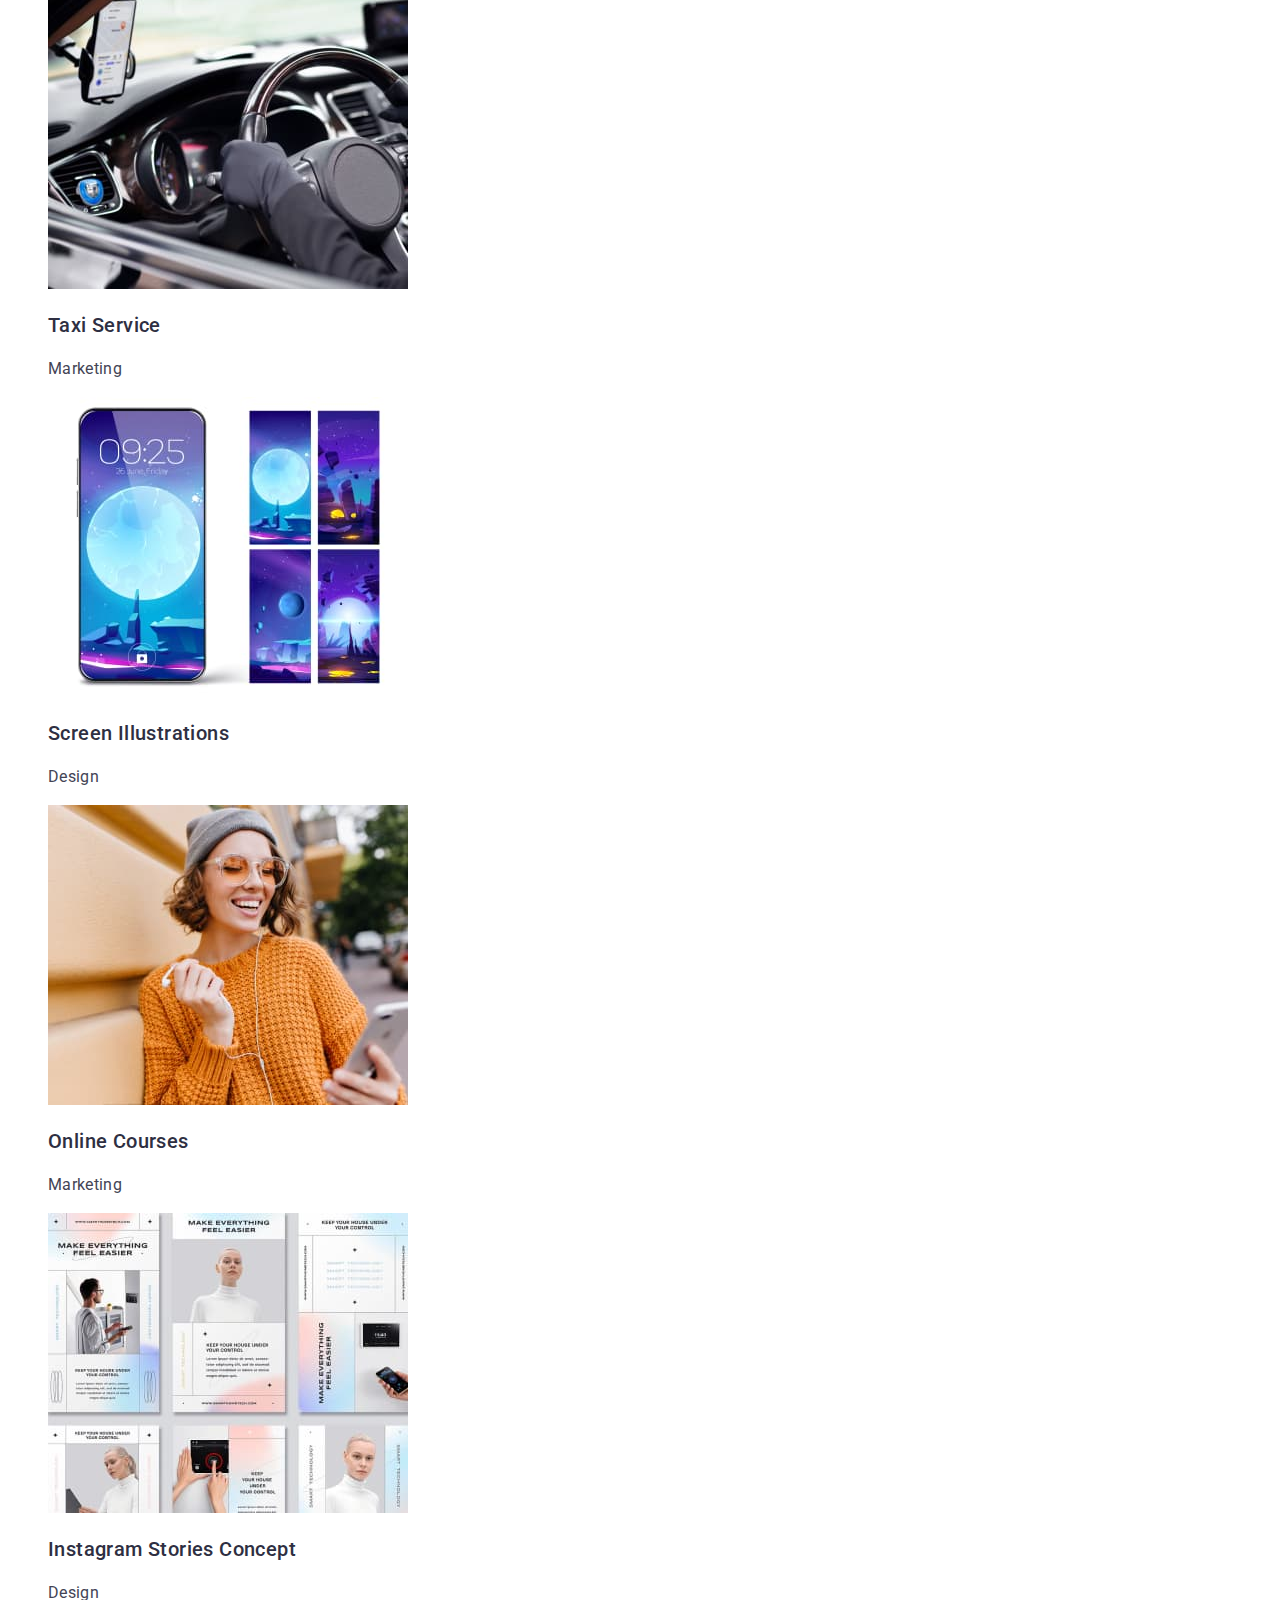
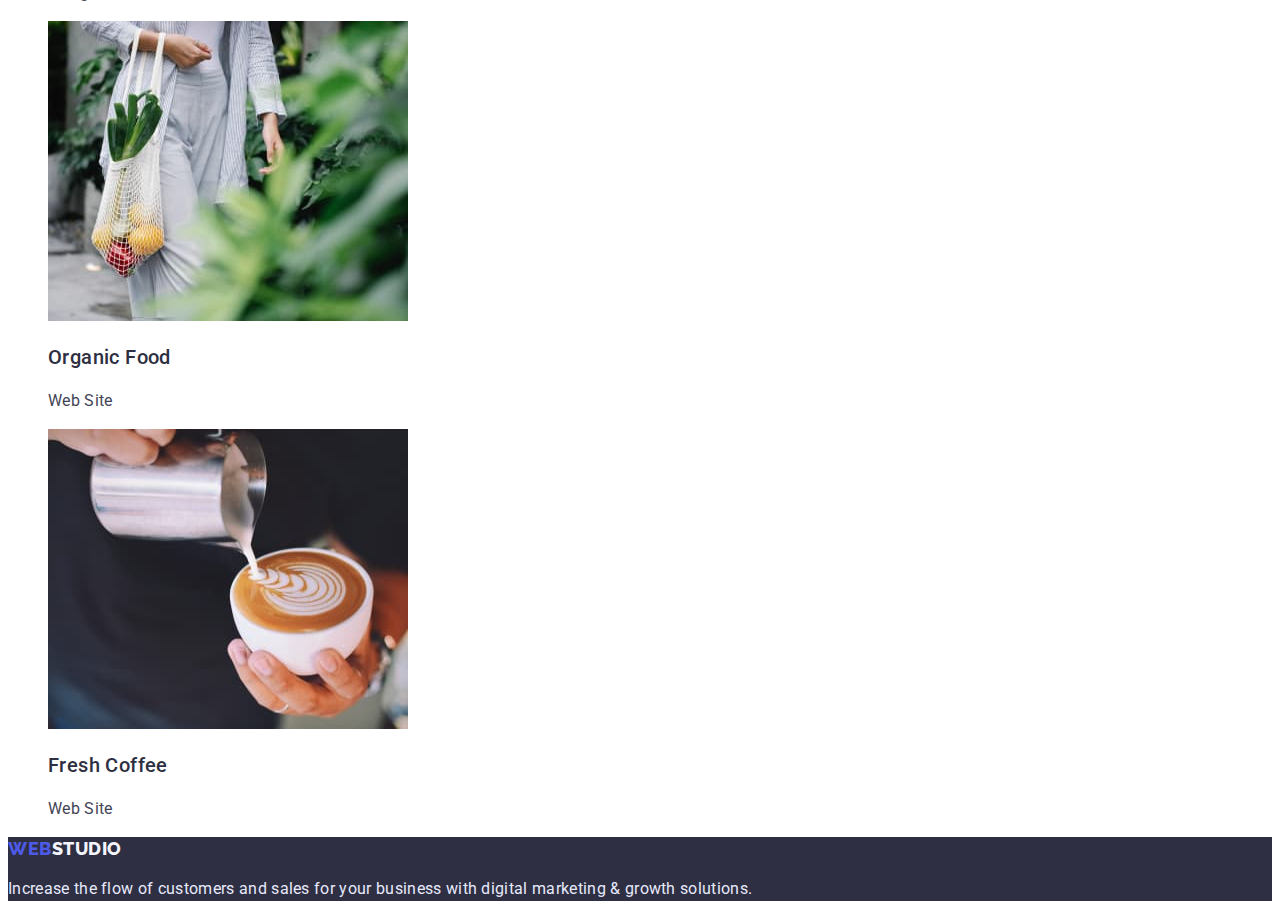
==== commit 97d233ad: "homework done" ====
--- a/portfolio.html
+++ b/portfolio.html
@@ -11,125 +11,124 @@
     <link rel="stylesheet" href="./css/styles.css">
 </head>
 <body>
-     <!-- header -->
-     <header class="page-header">
-        <a class="logo link" href="./index.html"><span class="span-logo">WEB</span>STUDIO</a>
-        <nav class="nav">
-          <ul class="menu list">
-            <li class="menu-item">
-              <a class="menu-link link" href="./index.html">Studio</a>
-            </li>
-            <li class="menu-item">
-              <a class="menu-link link" href="./portfolio.html">Portfolio</a>
-            </li>
-            <li class="menu-item">
-              <a class="menu-link link" href="#">Contacts</a>
-            </li>
-          </ul>
-        </nav>
-        <address class="address">
-            <ul class="contacts-list list">
-                <li class="contacts-item">
-                  <a class="contact-phone-number link" href="mailto:info@devstudio.com@">info@devstudio.com@</a>
+     <!-- =========header========= -->
+        <header class="page-header">
+            <a class="logo link" href="./index.html"><span class="span-logo">WEB</span>STUDIO</a>
+            <nav class="nav">
+            <ul class="menu list">
+                <li class="menu-item">
+                <a class="menu-link link" href="./index.html">Studio</a>
                 </li>
-                <li class="contacts-item">
-                  <a class="contact-email-adress link" href="tel:110001111111">+11 (000) 111-11-11</a>
+                <li class="menu-item">
+                <a class="menu-link link" href="./portfolio.html">Portfolio</a>
                 </li>
-          </ul>
-        </address>
-    </header>
-    <!--Section-btn-Active-->
-    <section>
-        <h1 class="visually-hidden">Filter btn Active</h1>
-        <ul class="list">
-            <li>
-                <button type="button">All</button>
-            </li>
-            <li>
-                <button type="button">Web Site</button>   
-            </li>
-            <li>
-                <button type="button">App</button>
-            </li>
-            <li>
-                <button type="button">Design</button>
-            </li>
-            <li>
-                <button type="button">Marketing</button>
-            </li>
-        </ul>
-    </section>
-    <!--Section-Rows-img-->
-    <section>
-        <ul class="list">
-            <li>
-                <a class="link" href="#">
-                    <img src="./images/rows-img/banking-app.jpg" alt="">
-                    <h3>Banking App Interface Concept</h3>
-                    <p>App</p>
-                </a>
-            </li>
-            <li>
-                <a class="link" href="#">
-                    <img src="./images/rows-img/cashless-payment.jpg" alt="">
-                    <h3>Cashless Payment</h3>
-                    <p>Marketing</p>
-                </a>
-            </li>
-            <li>
-                <a class="link" href="#">
-                    <img src="./images/rows-img/meditaion-app.jpg" alt="">
-                    <h3>Meditaion App</h3>
-                    <p>App</p>
-                </a>
-            </li>
-            <li>
-                <a class="link" href="#">
-                    <img src="./images/rows-img/taxi-service.jpg" alt="">
-                    <h3>Taxi Service</h3>
-                    <p>Marketing</p>
-                </a>
-            </li>
-            <li>
-                <a class="link" href="#">
-                    <img src="./images/rows-img/screen-illustrations.jpg" alt="">
-                    <h3>Screen Illustrations</h3>
-                    <p>Design</p>
-                </a>
-            </li>
-            <li>
-                <a class="link" href="#">
-                    <img src="./images/rows-img/online-courses.jpg" alt="">
-                    <h3>Online Courses</h3>
-                    <p>Marketing</p>
-                </a>
-            </li>
-            <li>
-                <a class="link" href="#">
-                    <img src="./images/rows-img/instagram-stories.jpg" alt="">
-                    <h3>Instagram Stories Concept</h3>
-                    <p>Design</p>
-                </a>
-            </li>
-            <li>
-                <a class="link" href="#">
-                    <img src="./images/rows-img/organic-food.jpg" alt="">
-                    <h3>Organic Food</h3>
-                    <p>Web Site</p>
-                </a>
-            </li>
-            <li>
-                <a class="link" href="#">
-                    <img src="./images/rows-img/fresh-coffee.jpg" alt="">
-                    <h3>Fresh Coffee</h3>
-                    <p>Web Site</p>
-                </a>
-            </li>
-        </ul>
-    </section>
-    <footer>
-        <a class="logo link" href="./index.html"><span>WEB</span>STUDIO</a>
-        <p>Increase the flow of customers and sales for your business with digital marketing & growth solutions.  </p>
-    </footer>
+                <li class="menu-item">
+                <a class="menu-link link" href="#">Contacts</a>
+                </li>
+            </ul>
+            </nav>
+            <address class="address">
+                <ul class="contacts-list list">
+                    <li class="contacts-item">
+                    <a class="contact-phone-number link" href="mailto:info@devstudio.com@">info@devstudio.com@</a>
+                    </li>
+                    <li class="contacts-item">
+                    <a class="contact-email-adress link" href="tel:110001111111">+11 (000) 111-11-11</a>
+                    </li>
+            </ul>
+            </address>
+        </header>
+    <main>
+        <section class="portfolio">
+            <h1 class="visually-hidden">Filter btn Active</h1>
+            <ul class="portfolio-list-btn list">
+                <li class="portfolio-item-btn">
+                    <button class="portfolio-btn" type="button">All</button>
+                </li>
+                <li class="portfolio-item-btn">
+                    <button class="portfolio-btn" type="button">Web Site</button>   
+                </li>
+                <li class="portfolio-item-btn">
+                    <button class="portfolio-btn" type="button">App</button>
+                </li>
+                <li class="portfolio-item-btn">
+                    <button class="portfolio-btn" type="button">Design</button>
+                </li>
+                <li class="portfolio-item-btn">
+                    <button  class="portfolio-btn" type="button">Marketing</button>
+                </li>
+            </ul>
+            <ul class="portfolio-list-img list">
+                <li class="portfolio-item-img">
+                    <a class="porfolio-link-img link" href="#">
+                        <img class="portfolio-img" src="./images/rows-img/banking-app.jpg" alt="">
+                        <p class="portfolio-title">Banking App Interface Concept</p>
+                        <p class="portfolio-text">App</p>
+                    </a>
+                </li>
+                <li class="portfolio-item-img">
+                    <a class="porfolio-link-img link" href="#">
+                        <img class="portfolio-img" src="./images/rows-img/cashless-payment.jpg" alt="">
+                        <p class="portfolio-title">Cashless Payment</p>
+                        <p class="portfolio-text">Marketing</p>
+                    </a>
+                </li>
+                <li class="portfolio-item-img">
+                    <a class="porfolio-link-img link" href="#">
+                        <img class="portfolio-img" src="./images/rows-img/meditaion-app.jpg" alt="">
+                        <p class="portfolio-title">Meditaion App</p>
+                        <p class="portfolio-text">App</p>
+                    </a>
+                </li>
+                <li class="portfolio-item-img">
+                    <a class="porfolio-link-img link" href="#">
+                        <img class="portfolio-img" src="./images/rows-img/taxi-service.jpg" alt="">
+                        <p class="portfolio-title">Taxi Service</p>
+                        <p class="portfolio-text">Marketing</p>
+                    </a>
+                </li>
+                <li class="portfolio-item-img">
+                    <a class="porfolio-link-img link" href="#">
+                        <img class="portfolio-img" src="./images/rows-img/screen-illustrations.jpg" alt="">
+                        <p class="portfolio-title">Screen Illustrations</p>
+                        <p class="portfolio-text">Design</p>
+                    </a>
+                </li>
+                <li class="portfolio-item-img">
+                    <a class="porfolio-link-img link" href="#">
+                        <img class="portfolio-img" src="./images/rows-img/online-courses.jpg" alt="">
+                        <p class="portfolio-title">Online Courses</p>
+                        <p class="portfolio-text">Marketing</p>
+                    </a>
+                </li>
+                <li class="portfolio-item-img">
+                    <a class="porfolio-link-img link" href="#">
+                        <img class="portfolio-img" src="./images/rows-img/instagram-stories.jpg" alt="">
+                        <p class="portfolio-title">Instagram Stories Concept</p>
+                        <p class="portfolio-text">Design</p>
+                    </a>
+                </li>
+                <li class="portfolio-item-img">
+                    <a class="porfolio-link-img link" href="#">
+                        <img class="portfolio-img" src="./images/rows-img/organic-food.jpg" alt="">
+                        <p class="portfolio-title">Organic Food</p>
+                        <p class="portfolio-text">Web Site</p>
+                    </a>
+                </li>
+                <li class="portfolio-item-img">
+                    <a class="porfolio-link-img link" href="#">
+                        <img class="portfolio-img" src="./images/rows-img/fresh-coffee.jpg" alt="">
+                        <p class="portfolio-title">Fresh Coffee</p>
+                        <p class="portfolio-text">Web Site</p>
+                    </a>
+                </li>
+            </ul>
+        </section>
+    </main>
+        <!-- =========footer========= -->
+        <footer class="page-footer">
+            <a class="logo-footer-link logo link" href="./index.html"><span class="span-logo">WEB</span>STUDIO</a>
+            <p class="footer-text">Increase the flow of customers and sales for your business with digital marketing & growth solutions.  </p>
+        </footer>
 </body>
 </html>--- a/css/styles.css
+++ b/css/styles.css
@@ -20,8 +20,8 @@
     clip: rect(0 0 0 0);
     overflow: hidden;
 }
-/* header-section */
- /* logo */
+/* ---------header-section--------- */
+ /* ---------logo--------- */
 .logo {
     font-family: 'Raleway', sans-serif;
     font-weight: 800;
@@ -35,7 +35,7 @@
     color: #4D5AE5;
 }
 
-/* navigation-menu */
+/* ---------navigation-menu--------- */
 .menu-link {
     font-weight: 500;
     font-size: 16px;
@@ -48,7 +48,7 @@
     color: #404BBF;
 }
 
-/* contacts-number*/
+/* ---------contacts-number--------- */
 .contact-phone-number {
     font-style: normal;
     font-weight: 400;
@@ -62,7 +62,7 @@
     color: #404BBF;
 }
 
-/* contacts-email */
+/* ---------contacts-email--------- */
 .contact-email-adress {
     font-style: normal;
     font-weight: 400;
@@ -76,7 +76,7 @@
     color: #404BBF;
 }
 
-/* hero-section */
+/* ---------hero-section--------- */
 .hero {
     background: #2E2F42;
 }
@@ -97,9 +97,6 @@
     color: #FFFFFF;
     
     background: #4D5AE5;
-    border: 1px solid #000000;
-    box-shadow: 0px 4px 4px rgba(0, 0, 0, 0.15);
-    border-radius: 4px;
     cursor: pointer;
 }
 .main-button:hover,
@@ -107,7 +104,7 @@
     background: #404BBF;
 }
 
-/* goal-section */
+/* ---------goal-section--------- */
 .goal-title {
     font-weight: 500;
     font-size: 20px;
@@ -123,31 +120,86 @@
     color: #434455;
 }
 
-/* services-section */
+/* ---------services-section--------- */
 .services-img {
     width: 360px;
     height: 300px;
-    background: linear-gradient(0deg, rgba(77, 90, 229, 0.1), rgba(77, 90, 229, 0.1)), url(2368.jpg);
-    background-blend-mode: soft-light, normal;
-    border: 1px solid #E7E9FC;
-}
-
-/* team-section */
+}
+
+/* ---------team-section--------- */
 .team {
     background: #F4F4FD;
 }
+.team-item {
+    background: #FFFFFF;
+}
 .team-img {
-    background: #FFFFFF;
-}
-
-/* footer */
+    width: 264px;
+    height: 260px;
+}
+.team-name {
+    font-weight: 500;
+    font-size: 20px;
+    line-height: 1.2;
+    letter-spacing: 0.02em;
+    color: #2E2F42;
+}
+.team-text {
+    font-weight: 400;
+    font-size: 16px;
+    line-height: 1.5;
+    letter-spacing: 0.02em;
+    color: #434455;
+}
+
+/* ---------footer--------- */
 .page-footer {
     background: #2E2F42;
     color: #F4F4FD;
 }
-.span-header-logo {
+.logo-footer-link {
+    color: #F4F4FD; 
+}
+.footer-text {
+    font-weight: 400;
+    font-size: 16px;
+    line-height: 1.5;
+    letter-spacing: 0.02em;
+    color: #E7E9FC;
+}
+
+/* ---------porfolio-section-btn--------- */
+.portfolio-btn {
+    font-weight: 500;
+    font-size: 16px;
+    line-height: 1.5;
+    letter-spacing: 0.04em;
     color: #4D5AE5;
-}
-.logo-footer-link {
-    color: #F4F4FD;
+    background: #F4F4FD;
+    cursor: pointer;
+}
+.portfolio-btn:hover,
+.portfolio-btn:focus {
+    background: #404BBF;
+    color: #FFFFFF;
+}
+
+/* ---------porfolio-img--------- */
+.portfolio-img {
+    width: 360px;
+    height: 300px;
+}
+.portfolio-title {
+    font-weight: 500;
+    font-size: 20px;
+    line-height: 1.2;
+    letter-spacing: 0.02em;
+    color: #2E2F42;
+}
+.portfolio-text {
+    font-weight: 400;
+    font-size: 16px;
+    line-height: 1.5;
+    letter-spacing: 0.02em;
+    color: #434455;
 }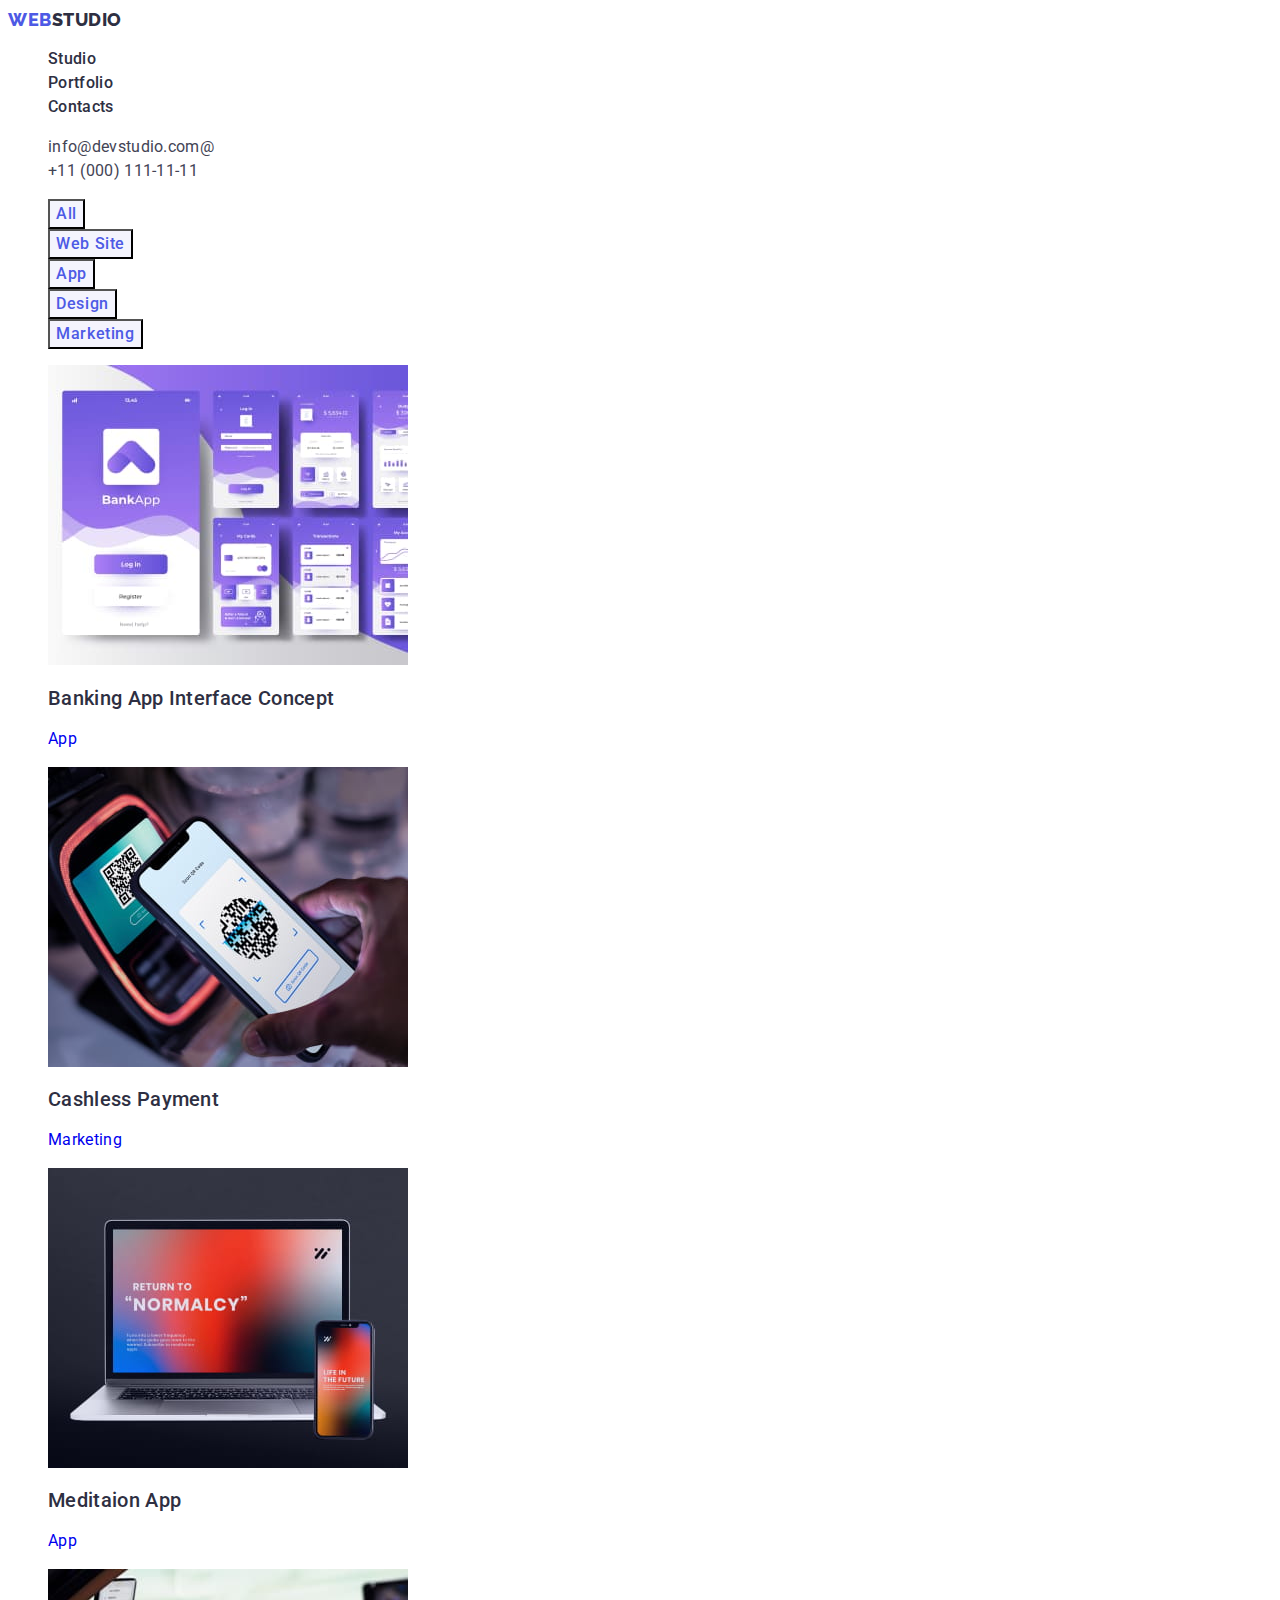
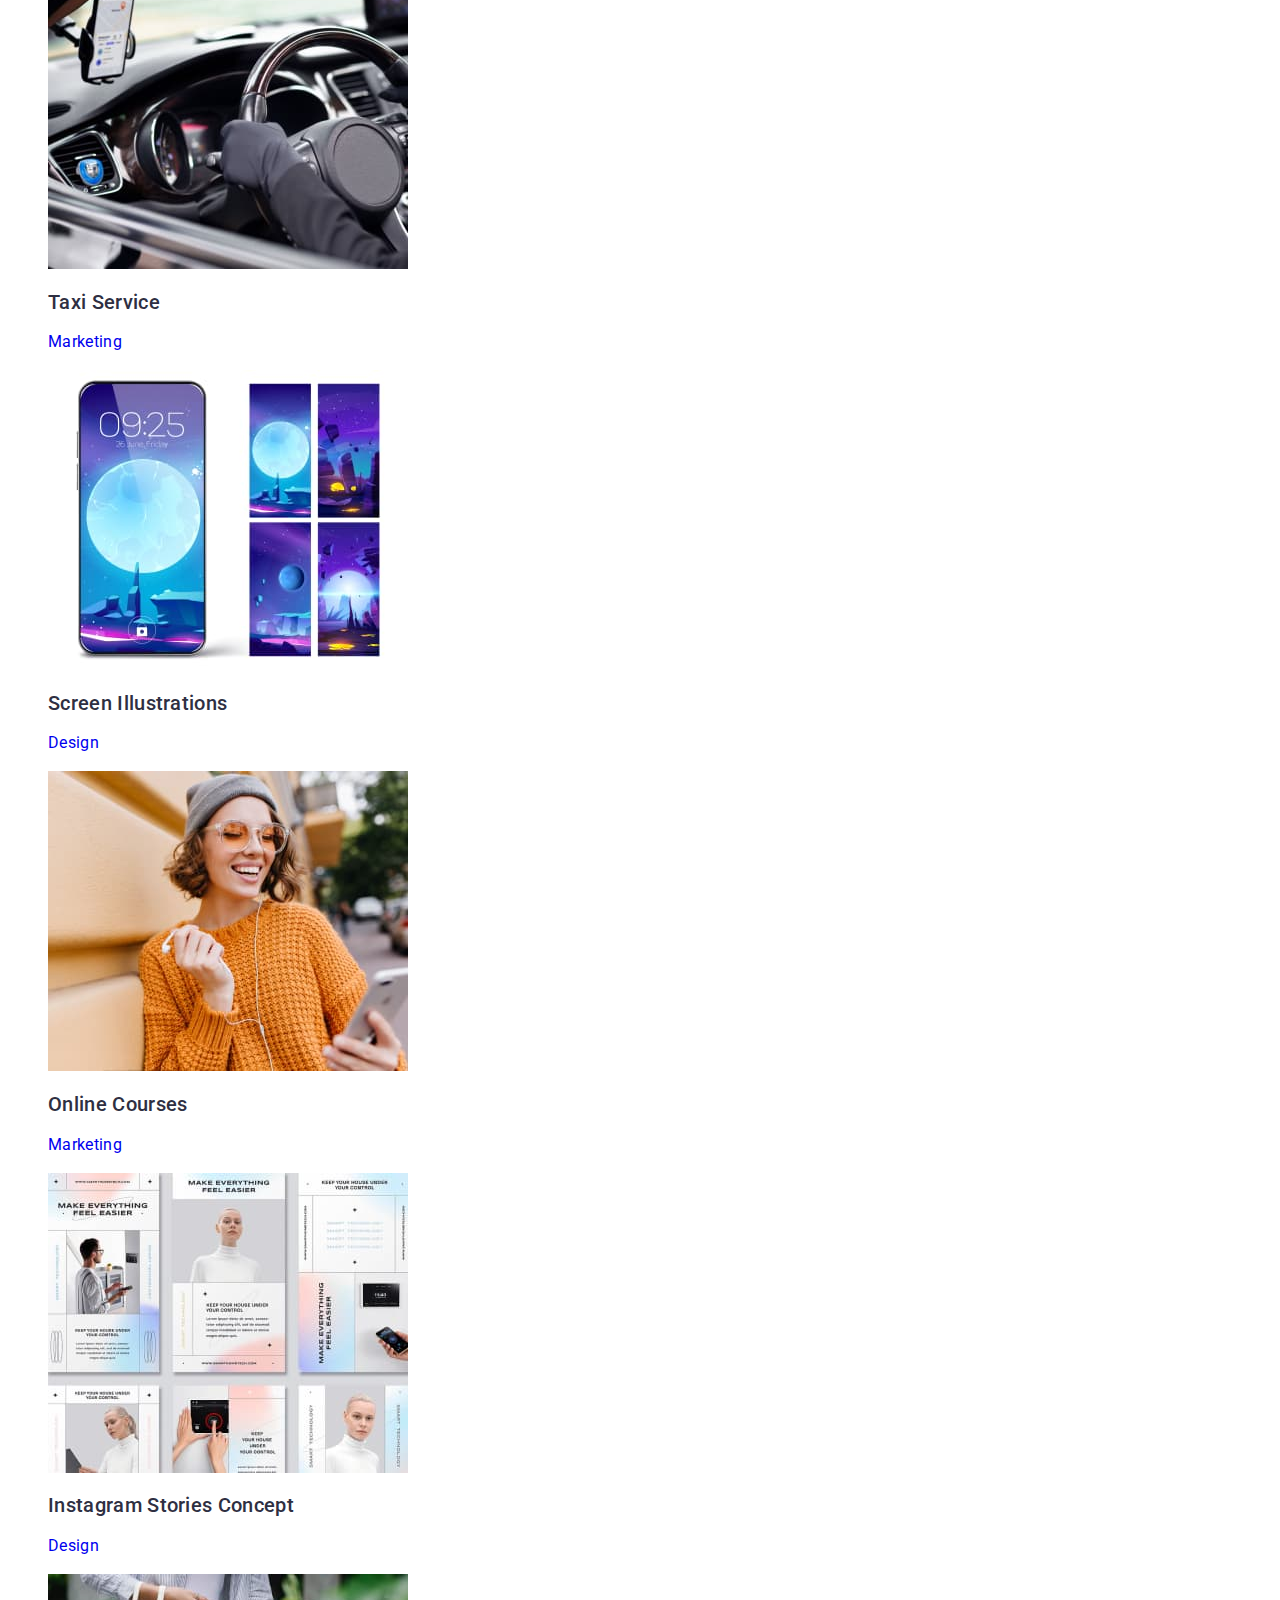
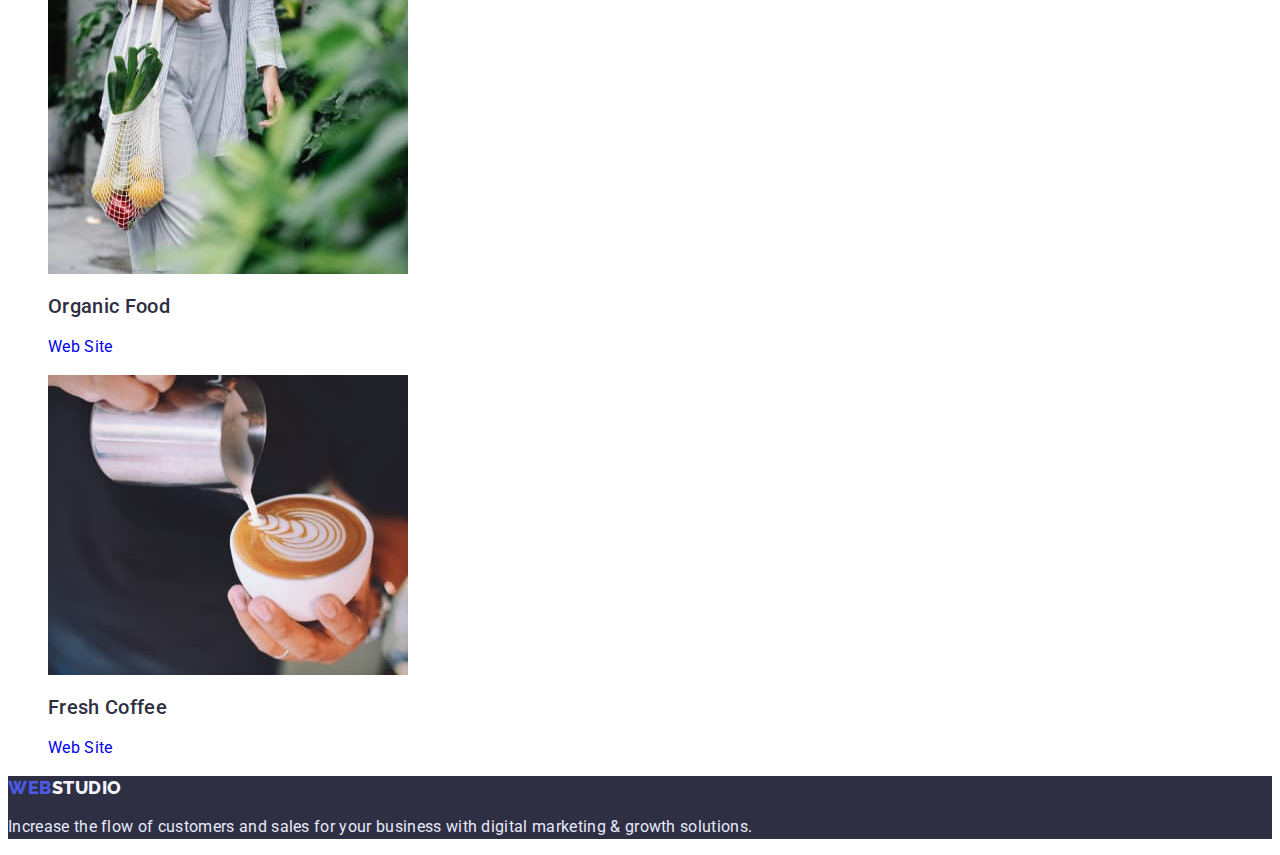
==== commit 3c277286: "error correction" ====
--- a/portfolio.html
+++ b/portfolio.html
@@ -62,63 +62,63 @@
                 <li class="portfolio-item-img">
                     <a class="porfolio-link-img link" href="#">
                         <img class="portfolio-img" src="./images/rows-img/banking-app.jpg" alt="">
-                        <p class="portfolio-title">Banking App Interface Concept</p>
+                        <h2 class="portfolio-title">Banking App Interface Concept</h2>
                         <p class="portfolio-text">App</p>
                     </a>
                 </li>
                 <li class="portfolio-item-img">
                     <a class="porfolio-link-img link" href="#">
                         <img class="portfolio-img" src="./images/rows-img/cashless-payment.jpg" alt="">
-                        <p class="portfolio-title">Cashless Payment</p>
+                        <h2 class="portfolio-title">Cashless Payment</h2>
                         <p class="portfolio-text">Marketing</p>
                     </a>
                 </li>
                 <li class="portfolio-item-img">
                     <a class="porfolio-link-img link" href="#">
                         <img class="portfolio-img" src="./images/rows-img/meditaion-app.jpg" alt="">
-                        <p class="portfolio-title">Meditaion App</p>
+                        <h2 class="portfolio-title">Meditaion App</h2>
                         <p class="portfolio-text">App</p>
                     </a>
                 </li>
                 <li class="portfolio-item-img">
                     <a class="porfolio-link-img link" href="#">
                         <img class="portfolio-img" src="./images/rows-img/taxi-service.jpg" alt="">
-                        <p class="portfolio-title">Taxi Service</p>
+                        <h2 class="portfolio-title">Taxi Service</h2>
                         <p class="portfolio-text">Marketing</p>
                     </a>
                 </li>
                 <li class="portfolio-item-img">
                     <a class="porfolio-link-img link" href="#">
                         <img class="portfolio-img" src="./images/rows-img/screen-illustrations.jpg" alt="">
-                        <p class="portfolio-title">Screen Illustrations</p>
+                        <h2 class="portfolio-title">Screen Illustrations</h2>
                         <p class="portfolio-text">Design</p>
                     </a>
                 </li>
                 <li class="portfolio-item-img">
                     <a class="porfolio-link-img link" href="#">
                         <img class="portfolio-img" src="./images/rows-img/online-courses.jpg" alt="">
-                        <p class="portfolio-title">Online Courses</p>
+                        <h2 class="portfolio-title">Online Courses</h2>
                         <p class="portfolio-text">Marketing</p>
                     </a>
                 </li>
                 <li class="portfolio-item-img">
                     <a class="porfolio-link-img link" href="#">
                         <img class="portfolio-img" src="./images/rows-img/instagram-stories.jpg" alt="">
-                        <p class="portfolio-title">Instagram Stories Concept</p>
+                        <h2 class="portfolio-title">Instagram Stories Concept</h2>
                         <p class="portfolio-text">Design</p>
                     </a>
                 </li>
                 <li class="portfolio-item-img">
                     <a class="porfolio-link-img link" href="#">
                         <img class="portfolio-img" src="./images/rows-img/organic-food.jpg" alt="">
-                        <p class="portfolio-title">Organic Food</p>
+                        <h2 class="portfolio-title">Organic Food</h2>
                         <p class="portfolio-text">Web Site</p>
                     </a>
                 </li>
                 <li class="portfolio-item-img">
                     <a class="porfolio-link-img link" href="#">
                         <img class="portfolio-img" src="./images/rows-img/fresh-coffee.jpg" alt="">
-                        <p class="portfolio-title">Fresh Coffee</p>
+                        <h2 class="portfolio-title">Fresh Coffee</h2>
                         <p class="portfolio-text">Web Site</p>
                     </a>
                 </li>
--- a/css/styles.css
+++ b/css/styles.css
@@ -1,11 +1,22 @@
+body {
+    font-family: 'Roboto', sans-serif;
+    letter-spacing: 0.02em;
+    color: var(--main-color);
+}
+:root {
+    --main-color:#434455;
+    --main-dark-color:#2E2F42;
+    --main-light-color:#F4F4FD;
+    --color-hover-effect:#404BBF;
+    --main-blue-color: #4D5AE5;
+    --main-white-color: #FFFFFF;
+    --main-silvery-color: #E7E9FC;
+}
 .list {
     list-style: none;
 }
 .link {
     text-decoration: none;
-}
-body {
-    font-family: 'Roboto', sans-serif;
 }
 .visually-hidden {
     position: absolute;
@@ -29,10 +40,10 @@
     line-height: 1.3;
     letter-spacing: 0.03em;
     text-transform: uppercase;
-    color: #2E2F42;
+    color: var(--main-dark-color);
 }
 .span-logo {
-    color: #4D5AE5;
+    color: var(--main-blue-color);
 }
 
 /* ---------navigation-menu--------- */
@@ -40,53 +51,46 @@
     font-weight: 500;
     font-size: 16px;
     line-height: 1.5;
-    letter-spacing: 0.02em;
-    color: #2E2F42;
+    color: var(--main-dark-color);
 }
 .menu-link:hover,
 .menu-link:focus {
-    color: #404BBF;
+    color: var(--color-hover-effect);
 }
 
 /* ---------contacts-number--------- */
+/* ---------contacts-email--------- */
 .contact-phone-number {
     font-style: normal;
-    font-weight: 400;
-    font-size: 16px;
-    line-height: 1.5;
-    letter-spacing: 0.02em;
-    color: #434455;
+    font-size: 16px;
+    line-height: 1.5;
+    color: var(--main-color);
 }
 .contact-phone-number:hover,
 .contact-phone-number:focus {
-    color: #404BBF;
-}
-
-/* ---------contacts-email--------- */
+    color: var(--color-hover-effect);
+}
+
 .contact-email-adress {
     font-style: normal;
-    font-weight: 400;
-    font-size: 16px;
-    line-height: 1.5;
-    letter-spacing: 0.02em;
-    color: #434455;
+    font-size: 16px;
+    line-height: 1.5;
+    color: var(--main-color);
 }
 .contact-email-adress:hover,
 .contact-email-adress:focus {
-    color: #404BBF;
+    color: var(--color-hover-effect);
 }
 
 /* ---------hero-section--------- */
 .hero {
-    background: #2E2F42;
+    background: var(--main-dark-color);
 }
 .main-title {
     font-weight: 700;
     font-size: 56px;
     line-height: 1.07;
-    letter-spacing: 0.02em;
-
-    color: #FFFFFF;
+    color: var(--main-white-color);
 
 }
 .main-button {
@@ -94,14 +98,13 @@
     font-size: 16px;
     line-height: 1.5;
     letter-spacing: 0.04em;
-    color: #FFFFFF;
-    
-    background: #4D5AE5;
+    color: var(--main-white-color);
+    background: var(--main-blue-color);
     cursor: pointer;
 }
 .main-button:hover,
 .main-button:focus {
-    background: #404BBF;
+    color: var(--color-hover-effect);
 }
 
 /* ---------goal-section--------- */
@@ -109,18 +112,21 @@
     font-weight: 500;
     font-size: 20px;
     line-height: 1.2;
-    letter-spacing: 0.02em;
-    color: #2E2F42;
+    color: var(--main-dark-color);
 }
 .goal-text {
-    font-weight: 400;
-    font-size: 16px;
-    line-height: 1.5;
-    letter-spacing: 0.02em;
-    color: #434455;
+
+    font-size: 16px;
+    line-height: 1.5;
 }
 
 /* ---------services-section--------- */
+.services-title {
+    font-weight: 700;
+    font-size: 36px;
+    line-height: 1.1;
+    color: var(--main-dark-color)
+}
 .services-img {
     width: 360px;
     height: 300px;
@@ -128,10 +134,16 @@
 
 /* ---------team-section--------- */
 .team {
-    background: #F4F4FD;
+    background: var(--main-light-color);
+}
+.team-title {
+    font-weight: 700;
+    font-size: 36px;
+    line-height: 40px;
+    color: var(--main-dark-color);
 }
 .team-item {
-    background: #FFFFFF;
+    background: var(--main-white-color);
 }
 .team-img {
     width: 264px;
@@ -141,47 +153,43 @@
     font-weight: 500;
     font-size: 20px;
     line-height: 1.2;
-    letter-spacing: 0.02em;
-    color: #2E2F42;
+    color: var(--main-dark-color);
 }
 .team-text {
-    font-weight: 400;
-    font-size: 16px;
-    line-height: 1.5;
-    letter-spacing: 0.02em;
-    color: #434455;
+    font-size: 16px;
+    line-height: 1.5;
+    color: var(--main-color);
 }
 
 /* ---------footer--------- */
 .page-footer {
-    background: #2E2F42;
-    color: #F4F4FD;
+    background: var(--main-dark-color);
+    color: var(--main-light-color);
 }
 .logo-footer-link {
-    color: #F4F4FD; 
+    color: var(--main-light-color);
 }
 .footer-text {
-    font-weight: 400;
-    font-size: 16px;
-    line-height: 1.5;
-    letter-spacing: 0.02em;
-    color: #E7E9FC;
+    font-size: 16px;
+    line-height: 1.5;
+    color: var(--main-silvery-color);
 }
 
 /* ---------porfolio-section-btn--------- */
 .portfolio-btn {
+    font-family: 'Roboto', sans-serif;
     font-weight: 500;
     font-size: 16px;
     line-height: 1.5;
     letter-spacing: 0.04em;
-    color: #4D5AE5;
-    background: #F4F4FD;
+    color: var(--main-blue-color);
+    background: var(--main-light-color);
     cursor: pointer;
 }
 .portfolio-btn:hover,
 .portfolio-btn:focus {
-    background: #404BBF;
-    color: #FFFFFF;
+    background: var(--color-hover-effect);
+    color: var(--main-white-color);
 }
 
 /* ---------porfolio-img--------- */
@@ -193,13 +201,10 @@
     font-weight: 500;
     font-size: 20px;
     line-height: 1.2;
-    letter-spacing: 0.02em;
-    color: #2E2F42;
+    color: var(--main-dark-color);
 }
 .portfolio-text {
     font-weight: 400;
     font-size: 16px;
-    line-height: 1.5;
-    letter-spacing: 0.02em;
-    color: #434455;
+    line-height: 24px; 
 }